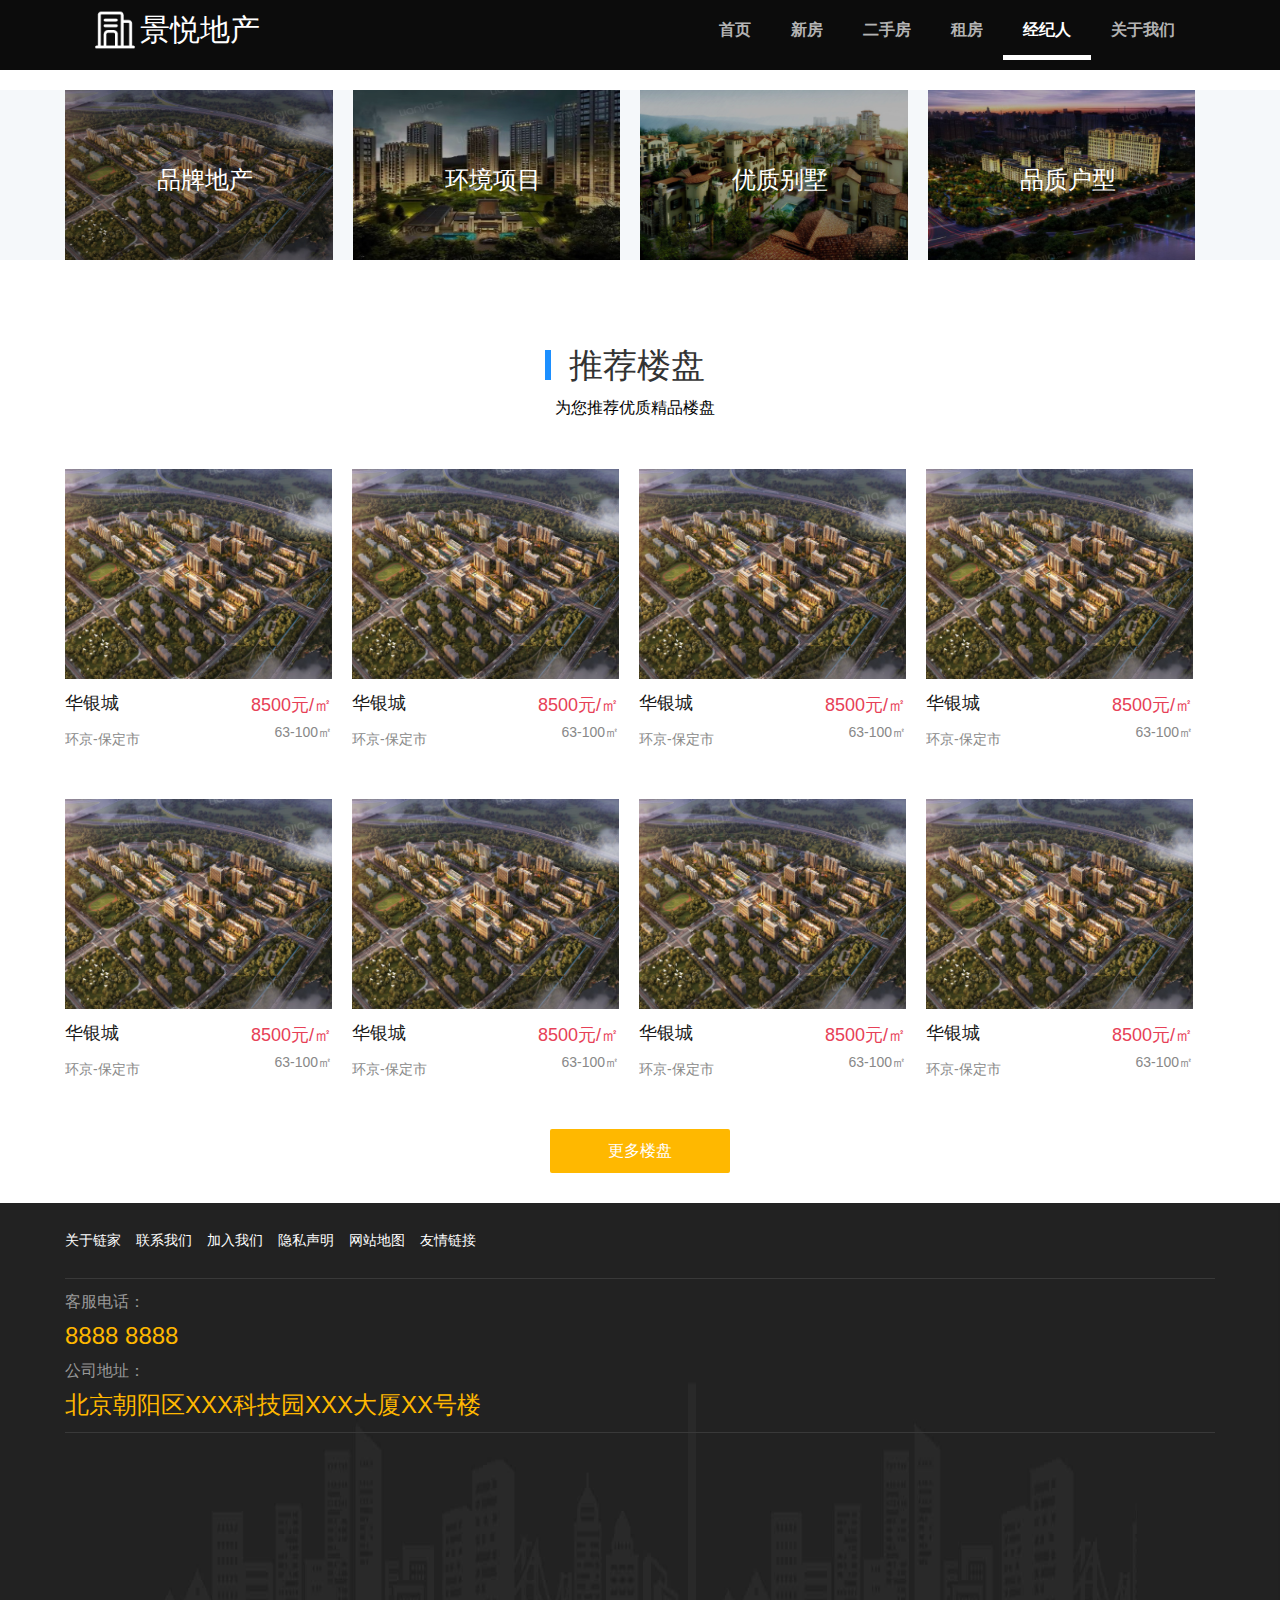
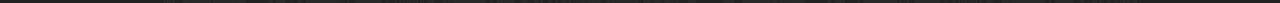
==== pages/agent.html @ 4943e154 "完成新房页、所有页面菜单完成，底部footer抽象js组件，完成关于我们" ====
<!DOCTYPE html>
<html>
<head>
	<meta charset="UTF-8">
	<meta name="viewport" content="width=device-width, initial-scale=1, maximum-scale=1">
	<title>景悦地产-新房</title>
	<link href="../css/reset.css" rel="stylesheet">
	<link href="../layui/css/layui.css" rel="stylesheet">
	<link href="../css/index.css" rel="stylesheet">
	<link href="../css/new-house.css" rel="stylesheet">
</head>
<body>
	<header class="header">
	<div class="wrapper clearfix">
		<div class="logoWraper">
			景悦地产
		</div>
		<ul class="layui-nav layui-nav-mine">
			<li class="layui-nav-item"><a href="../index.html">首页</a></li>
			<li class="layui-nav-item"><a href="./new-house.html">新房</a></li>
			<li class="layui-nav-item"><a href="./old-house.html">二手房</a></li>
			<li class="layui-nav-item"><a href="./renting-house.html">租房</a></li>
			<li class="layui-nav-item layui-this"><a href="./agent.html">经纪人</a></li>
			<li class="layui-nav-item"><a href="./about.html">关于我们</a></li>
		</ul>
	</div>
</header>
	<div class="house-conntent">
		<div class="wrapper ">
			<ul class="theme_list ">
				<li><a class="theme_link"><img src="../imgs/new-card3.jpg"><span class="theme_link_txt ">品牌地产</span></a></li>
				<li><a class="theme_link"><img src="../imgs/new-card4.jpg"><span class="theme_link_txt ">环境项目</span></a></li>
				<li><a class="theme_link"><img src="../imgs/new-card5.jpg"><span class="theme_link_txt ">优质别墅</span></a></li>
				<li><a class="theme_link"><img src="../imgs/new-card6.jpg"><span class="theme_link_txt ">品质户型</span></a></li>
			</ul>
		</div>
	</div>
	<div class="hotHouse wrapper">
		<div class="hotHouse_title">
			<h2 class="hotHouse_title_theme"><a href="/bj/loupan/" target="_blank">推荐楼盘</a></h2>
			<span class="hotHouse_title_span">为您推荐优质精品楼盘</span>
		</div>
		<div class="hotHouse_con">
			<ul class="hotHouse_list">
				<li>
					<a href="/bj/loupan/17166.html" target="_blank" title="华银城" class="hotHouse_listImg">
						<img class="load" src="../imgs/new-card3.jpg" >
					</a>
					<div class="hotHouse_listCon">
						<div class="hotHouse_listName">
							<a href="javascript:;" title="华银城">华银城</a>
							<span class="fr fontS18 colorRed">8500元/㎡</span>
						</div>
						<div class="hotHouse_listPrice">
							<span class="address color888">环京-保定市</span>
							<span class="color888 fr">63-100㎡</span>
						</div>
					</div>
				</li>
				<li>
					<a href="/bj/loupan/17166.html" target="_blank" title="华银城" class="hotHouse_listImg">
						<img class="load" src="../imgs/new-card3.jpg" >
					</a>
					<div class="hotHouse_listCon">
						<div class="hotHouse_listName">
							<a href="javascript:;" title="华银城">华银城</a>
							<span class="fr fontS18 colorRed">8500元/㎡</span>
						</div>
						<div class="hotHouse_listPrice">
							<span class="address color888">环京-保定市</span>
							<span class="color888 fr">63-100㎡</span>
						</div>
					</div>
				</li>
				<li>
					<a href="/bj/loupan/17166.html" target="_blank" title="华银城" class="hotHouse_listImg">
						<img class="load" src="../imgs/new-card3.jpg" >
					</a>
					<div class="hotHouse_listCon">
						<div class="hotHouse_listName">
							<a href="javascript:;" title="华银城">华银城</a>
							<span class="fr fontS18 colorRed">8500元/㎡</span>
						</div>
						<div class="hotHouse_listPrice">
							<span class="address color888">环京-保定市</span>
							<span class="color888 fr">63-100㎡</span>
						</div>
					</div>
				</li>
				<li>
					<a href="/bj/loupan/17166.html" target="_blank" title="华银城" class="hotHouse_listImg">
						<img class="load" src="../imgs/new-card3.jpg" >
					</a>
					<div class="hotHouse_listCon">
						<div class="hotHouse_listName">
							<a href="javascript:;" title="华银城">华银城</a>
							<span class="fr fontS18 colorRed">8500元/㎡</span>
						</div>
						<div class="hotHouse_listPrice">
							<span class="address color888">环京-保定市</span>
							<span class="color888 fr">63-100㎡</span>
						</div>
					</div>
				</li>
				<li>
					<a href="/bj/loupan/17166.html" target="_blank" title="华银城" class="hotHouse_listImg">
						<img class="load" src="../imgs/new-card3.jpg" >
					</a>
					<div class="hotHouse_listCon">
						<div class="hotHouse_listName">
							<a href="javascript:;" title="华银城">华银城</a>
							<span class="fr fontS18 colorRed">8500元/㎡</span>
						</div>
						<div class="hotHouse_listPrice">
							<span class="address color888">环京-保定市</span>
							<span class="color888 fr">63-100㎡</span>
						</div>
					</div>
				</li>
				<li>
					<a href="/bj/loupan/17166.html" target="_blank" title="华银城" class="hotHouse_listImg">
						<img class="load" src="../imgs/new-card3.jpg" >
					</a>
					<div class="hotHouse_listCon">
						<div class="hotHouse_listName">
							<a href="javascript:;" title="华银城">华银城</a>
							<span class="fr fontS18 colorRed">8500元/㎡</span>
						</div>
						<div class="hotHouse_listPrice">
							<span class="address color888">环京-保定市</span>
							<span class="color888 fr">63-100㎡</span>
						</div>
					</div>
				</li>
				<li>
					<a href="/bj/loupan/17166.html" target="_blank" title="华银城" class="hotHouse_listImg">
						<img class="load" src="../imgs/new-card3.jpg" >
					</a>
					<div class="hotHouse_listCon">
						<div class="hotHouse_listName">
							<a href="javascript:;" title="华银城">华银城</a>
							<span class="fr fontS18 colorRed">8500元/㎡</span>
						</div>
						<div class="hotHouse_listPrice">
							<span class="address color888">环京-保定市</span>
							<span class="color888 fr">63-100㎡</span>
						</div>
					</div>
				</li>
				<li>
					<a href="/bj/loupan/17166.html" target="_blank" title="华银城" class="hotHouse_listImg">
						<img class="load" src="../imgs/new-card3.jpg" >
					</a>
					<div class="hotHouse_listCon">
						<div class="hotHouse_listName">
							<a href="javascript:;" title="华银城">华银城</a>
							<span class="fr fontS18 colorRed">8500元/㎡</span>
						</div>
						<div class="hotHouse_listPrice">
							<span class="address color888">环京-保定市</span>
							<span class="color888 fr">63-100㎡</span>
						</div>
					</div>
				</li>
			</ul>
			<a href="javascript:;" target="_blank" class="layui-btn layui-btn-lg layui-btn-warm btn-more">更多楼盘</a>
		</div>
	</div>

	<script src="../layui/layui.all.js"></script>
	<script src="../js/new-house.js"></script>
	<script src="../js/footerHtml.js"></script>
</body>
</html>
---- layui/css/layui.css ----
/** layui-v2.4.5 MIT License By https://www.layui.com */
 .layui-inline,img{display:inline-block;vertical-align:middle}h1,h2,h3,h4,h5,h6{font-weight:400}.layui-edge,.layui-header,.layui-inline,.layui-main{position:relative}.layui-elip,.layui-form-checkbox span,.layui-form-pane .layui-form-label{text-overflow:ellipsis;white-space:nowrap}.layui-btn,.layui-edge,.layui-inline,img{vertical-align:middle}.layui-btn,.layui-disabled,.layui-icon,.layui-unselect{-webkit-user-select:none;-ms-user-select:none;-moz-user-select:none}blockquote,body,button,dd,div,dl,dt,form,h1,h2,h3,h4,h5,h6,input,li,ol,p,pre,td,textarea,th,ul{margin:0;padding:0;-webkit-tap-highlight-color:rgba(0,0,0,0)}a:active,a:hover{outline:0}img{border:none}li{list-style:none}table{border-collapse:collapse;border-spacing:0}h4,h5,h6{font-size:100%}button,input,optgroup,option,select,textarea{font-family:inherit;font-size:inherit;font-style:inherit;font-weight:inherit;outline:0}pre{white-space:pre-wrap;white-space:-moz-pre-wrap;white-space:-pre-wrap;white-space:-o-pre-wrap;word-wrap:break-word}body{line-height:24px;font:14px Helvetica Neue,Helvetica,PingFang SC,Tahoma,Arial,sans-serif}hr{height:1px;margin:10px 0;border:0;clear:both}a{color:#333;text-decoration:none}a:hover{color:#777}a cite{font-style:normal;*cursor:pointer}.layui-border-box,.layui-border-box *{box-sizing:border-box}.layui-box,.layui-box *{box-sizing:content-box}.layui-clear{clear:both;*zoom:1}.layui-clear:after{content:'\20';clear:both;*zoom:1;display:block;height:0}.layui-inline{*display:inline;*zoom:1}.layui-edge{display:inline-block;width:0;height:0;border-width:6px;border-style:dashed;border-color:transparent;overflow:hidden}.layui-edge-top{top:-4px;border-bottom-color:#999;border-bottom-style:solid}.layui-edge-right{border-left-color:#999;border-left-style:solid}.layui-edge-bottom{top:2px;border-top-color:#999;border-top-style:solid}.layui-edge-left{border-right-color:#999;border-right-style:solid}.layui-elip{overflow:hidden}.layui-disabled,.layui-disabled:hover{color:#d2d2d2!important;cursor:not-allowed!important}.layui-circle{border-radius:100%}.layui-show{display:block!important}.layui-hide{display:none!important}@font-face{font-family:layui-icon;src:url(../font/iconfont.eot?v=240);src:url(../font/iconfont.eot?v=240#iefix) format('embedded-opentype'),url(../font/iconfont.svg?v=240#iconfont) format('svg'),url(../font/iconfont.woff?v=240) format('woff'),url(../font/iconfont.ttf?v=240) format('truetype')}.layui-icon{font-family:layui-icon!important;font-size:16px;font-style:normal;-webkit-font-smoothing:antialiased;-moz-osx-font-smoothing:grayscale}.layui-icon-reply-fill:before{content:"\e611"}.layui-icon-set-fill:before{content:"\e614"}.layui-icon-menu-fill:before{content:"\e60f"}.layui-icon-search:before{content:"\e615"}.layui-icon-share:before{content:"\e641"}.layui-icon-set-sm:before{content:"\e620"}.layui-icon-engine:before{content:"\e628"}.layui-icon-close:before{content:"\1006"}.layui-icon-close-fill:before{content:"\1007"}.layui-icon-chart-screen:before{content:"\e629"}.layui-icon-star:before{content:"\e600"}.layui-icon-circle-dot:before{content:"\e617"}.layui-icon-chat:before{content:"\e606"}.layui-icon-release:before{content:"\e609"}.layui-icon-list:before{content:"\e60a"}.layui-icon-chart:before{content:"\e62c"}.layui-icon-ok-circle:before{content:"\1005"}.layui-icon-layim-theme:before{content:"\e61b"}.layui-icon-table:before{content:"\e62d"}.layui-icon-right:before{content:"\e602"}.layui-icon-left:before{content:"\e603"}.layui-icon-cart-simple:before{content:"\e698"}.layui-icon-face-cry:before{content:"\e69c"}.layui-icon-face-smile:before{content:"\e6af"}.layui-icon-survey:before{content:"\e6b2"}.layui-icon-tree:before{content:"\e62e"}.layui-icon-upload-circle:before{content:"\e62f"}.layui-icon-add-circle:before{content:"\e61f"}.layui-icon-download-circle:before{content:"\e601"}.layui-icon-templeate-1:before{content:"\e630"}.layui-icon-util:before{content:"\e631"}.layui-icon-face-surprised:before{content:"\e664"}.layui-icon-edit:before{content:"\e642"}.layui-icon-speaker:before{content:"\e645"}.layui-icon-down:before{content:"\e61a"}.layui-icon-file:before{content:"\e621"}.layui-icon-layouts:before{content:"\e632"}.layui-icon-rate-half:before{content:"\e6c9"}.layui-icon-add-circle-fine:before{content:"\e608"}.layui-icon-prev-circle:before{content:"\e633"}.layui-icon-read:before{content:"\e705"}.layui-icon-404:before{content:"\e61c"}.layui-icon-carousel:before{content:"\e634"}.layui-icon-help:before{content:"\e607"}.layui-icon-code-circle:before{content:"\e635"}.layui-icon-water:before{content:"\e636"}.layui-icon-username:before{content:"\e66f"}.layui-icon-find-fill:before{content:"\e670"}.layui-icon-about:before{content:"\e60b"}.layui-icon-location:before{content:"\e715"}.layui-icon-up:before{content:"\e619"}.layui-icon-pause:before{content:"\e651"}.layui-icon-date:before{content:"\e637"}.layui-icon-layim-uploadfile:before{content:"\e61d"}.layui-icon-delete:before{content:"\e640"}.layui-icon-play:before{content:"\e652"}.layui-icon-top:before{content:"\e604"}.layui-icon-friends:before{content:"\e612"}.layui-icon-refresh-3:before{content:"\e9aa"}.layui-icon-ok:before{content:"\e605"}.layui-icon-layer:before{content:"\e638"}.layui-icon-face-smile-fine:before{content:"\e60c"}.layui-icon-dollar:before{content:"\e659"}.layui-icon-group:before{content:"\e613"}.layui-icon-layim-download:before{content:"\e61e"}.layui-icon-picture-fine:before{content:"\e60d"}.layui-icon-link:before{content:"\e64c"}.layui-icon-diamond:before{content:"\e735"}.layui-icon-log:before{content:"\e60e"}.layui-icon-rate-solid:before{content:"\e67a"}.layui-icon-fonts-del:before{content:"\e64f"}.layui-icon-unlink:before{content:"\e64d"}.layui-icon-fonts-clear:before{content:"\e639"}.layui-icon-triangle-r:before{content:"\e623"}.layui-icon-circle:before{content:"\e63f"}.layui-icon-radio:before{content:"\e643"}.layui-icon-align-center:before{content:"\e647"}.layui-icon-align-right:before{content:"\e648"}.layui-icon-align-left:before{content:"\e649"}.layui-icon-loading-1:before{content:"\e63e"}.layui-icon-return:before{content:"\e65c"}.layui-icon-fonts-strong:before{content:"\e62b"}.layui-icon-upload:before{content:"\e67c"}.layui-icon-dialogue:before{content:"\e63a"}.layui-icon-video:before{content:"\e6ed"}.layui-icon-headset:before{content:"\e6fc"}.layui-icon-cellphone-fine:before{content:"\e63b"}.layui-icon-add-1:before{content:"\e654"}.layui-icon-face-smile-b:before{content:"\e650"}.layui-icon-fonts-html:before{content:"\e64b"}.layui-icon-form:before{content:"\e63c"}.layui-icon-cart:before{content:"\e657"}.layui-icon-camera-fill:before{content:"\e65d"}.layui-icon-tabs:before{content:"\e62a"}.layui-icon-fonts-code:before{content:"\e64e"}.layui-icon-fire:before{content:"\e756"}.layui-icon-set:before{content:"\e716"}.layui-icon-fonts-u:before{content:"\e646"}.layui-icon-triangle-d:before{content:"\e625"}.layui-icon-tips:before{content:"\e702"}.layui-icon-picture:before{content:"\e64a"}.layui-icon-more-vertical:before{content:"\e671"}.layui-icon-flag:before{content:"\e66c"}.layui-icon-loading:before{content:"\e63d"}.layui-icon-fonts-i:before{content:"\e644"}.layui-icon-refresh-1:before{content:"\e666"}.layui-icon-rmb:before{content:"\e65e"}.layui-icon-home:before{content:"\e68e"}.layui-icon-user:before{content:"\e770"}.layui-icon-notice:before{content:"\e667"}.layui-icon-login-weibo:before{content:"\e675"}.layui-icon-voice:before{content:"\e688"}.layui-icon-upload-drag:before{content:"\e681"}.layui-icon-login-qq:before{content:"\e676"}.layui-icon-snowflake:before{content:"\e6b1"}.layui-icon-file-b:before{content:"\e655"}.layui-icon-template:before{content:"\e663"}.layui-icon-auz:before{content:"\e672"}.layui-icon-console:before{content:"\e665"}.layui-icon-app:before{content:"\e653"}.layui-icon-prev:before{content:"\e65a"}.layui-icon-website:before{content:"\e7ae"}.layui-icon-next:before{content:"\e65b"}.layui-icon-component:before{content:"\e857"}.layui-icon-more:before{content:"\e65f"}.layui-icon-login-wechat:before{content:"\e677"}.layui-icon-shrink-right:before{content:"\e668"}.layui-icon-spread-left:before{content:"\e66b"}.layui-icon-camera:before{content:"\e660"}.layui-icon-note:before{content:"\e66e"}.layui-icon-refresh:before{content:"\e669"}.layui-icon-female:before{content:"\e661"}.layui-icon-male:before{content:"\e662"}.layui-icon-password:before{content:"\e673"}.layui-icon-senior:before{content:"\e674"}.layui-icon-theme:before{content:"\e66a"}.layui-icon-tread:before{content:"\e6c5"}.layui-icon-praise:before{content:"\e6c6"}.layui-icon-star-fill:before{content:"\e658"}.layui-icon-rate:before{content:"\e67b"}.layui-icon-template-1:before{content:"\e656"}.layui-icon-vercode:before{content:"\e679"}.layui-icon-cellphone:before{content:"\e678"}.layui-icon-screen-full:before{content:"\e622"}.layui-icon-screen-restore:before{content:"\e758"}.layui-icon-cols:before{content:"\e610"}.layui-icon-export:before{content:"\e67d"}.layui-icon-print:before{content:"\e66d"}.layui-icon-slider:before{content:"\e714"}.layui-main{width:1140px;margin:0 auto}.layui-header{z-index:1000;height:60px}.layui-header a:hover{transition:all .5s;-webkit-transition:all .5s}.layui-side{position:fixed;left:0;top:0;bottom:0;z-index:999;width:200px;overflow-x:hidden}.layui-side-scroll{position:relative;width:220px;height:100%;overflow-x:hidden}.layui-body{position:absolute;left:200px;right:0;top:0;bottom:0;z-index:998;width:auto;overflow:hidden;overflow-y:auto;box-sizing:border-box}.layui-layout-body{overflow:hidden}.layui-layout-admin .layui-header{background-color:#23262E}.layui-layout-admin .layui-side{top:60px;width:200px;overflow-x:hidden}.layui-layout-admin .layui-body{top:60px;bottom:44px}.layui-layout-admin .layui-main{width:auto;margin:0 15px}.layui-layout-admin .layui-footer{position:fixed;left:200px;right:0;bottom:0;height:44px;line-height:44px;padding:0 15px;background-color:#eee}.layui-layout-admin .layui-logo{position:absolute;left:0;top:0;width:200px;height:100%;line-height:60px;text-align:center;color:#009688;font-size:16px}.layui-layout-admin .layui-header .layui-nav{background:0 0}.layui-layout-left{position:absolute!important;left:200px;top:0}.layui-layout-right{position:absolute!important;right:0;top:0}.layui-container{position:relative;margin:0 auto;padding:0 15px;box-sizing:border-box}.layui-fluid{position:relative;margin:0 auto;padding:0 15px}.layui-row:after,.layui-row:before{content:'';display:block;clear:both}.layui-col-lg1,.layui-col-lg10,.layui-col-lg11,.layui-col-lg12,.layui-col-lg2,.layui-col-lg3,.layui-col-lg4,.layui-col-lg5,.layui-col-lg6,.layui-col-lg7,.layui-col-lg8,.layui-col-lg9,.layui-col-md1,.layui-col-md10,.layui-col-md11,.layui-col-md12,.layui-col-md2,.layui-col-md3,.layui-col-md4,.layui-col-md5,.layui-col-md6,.layui-col-md7,.layui-col-md8,.layui-col-md9,.layui-col-sm1,.layui-col-sm10,.layui-col-sm11,.layui-col-sm12,.layui-col-sm2,.layui-col-sm3,.layui-col-sm4,.layui-col-sm5,.layui-col-sm6,.layui-col-sm7,.layui-col-sm8,.layui-col-sm9,.layui-col-xs1,.layui-col-xs10,.layui-col-xs11,.layui-col-xs12,.layui-col-xs2,.layui-col-xs3,.layui-col-xs4,.layui-col-xs5,.layui-col-xs6,.layui-col-xs7,.layui-col-xs8,.layui-col-xs9{position:relative;display:block;box-sizing:border-box}.layui-col-xs1,.layui-col-xs10,.layui-col-xs11,.layui-col-xs12,.layui-col-xs2,.layui-col-xs3,.layui-col-xs4,.layui-col-xs5,.layui-col-xs6,.layui-col-xs7,.layui-col-xs8,.layui-col-xs9{float:left}.layui-col-xs1{width:8.33333333%}.layui-col-xs2{width:16.66666667%}.layui-col-xs3{width:25%}.layui-col-xs4{width:33.33333333%}.layui-col-xs5{width:41.66666667%}.layui-col-xs6{width:50%}.layui-col-xs7{width:58.33333333%}.layui-col-xs8{width:66.66666667%}.layui-col-xs9{width:75%}.layui-col-xs10{width:83.33333333%}.layui-col-xs11{width:91.66666667%}.layui-col-xs12{width:100%}.layui-col-xs-offset1{margin-left:8.33333333%}.layui-col-xs-offset2{margin-left:16.66666667%}.layui-col-xs-offset3{margin-left:25%}.layui-col-xs-offset4{margin-left:33.33333333%}.layui-col-xs-offset5{margin-left:41.66666667%}.layui-col-xs-offset6{margin-left:50%}.layui-col-xs-offset7{margin-left:58.33333333%}.layui-col-xs-offset8{margin-left:66.66666667%}.layui-col-xs-offset9{margin-left:75%}.layui-col-xs-offset10{margin-left:83.33333333%}.layui-col-xs-offset11{margin-left:91.66666667%}.layui-col-xs-offset12{margin-left:100%}@media screen and (max-width:768px){.layui-hide-xs{display:none!important}.layui-show-xs-block{display:block!important}.layui-show-xs-inline{display:inline!important}.layui-show-xs-inline-block{display:inline-block!important}}@media screen and (min-width:768px){.layui-container{width:750px}.layui-hide-sm{display:none!important}.layui-show-sm-block{display:block!important}.layui-show-sm-inline{display:inline!important}.layui-show-sm-inline-block{display:inline-block!important}.layui-col-sm1,.layui-col-sm10,.layui-col-sm11,.layui-col-sm12,.layui-col-sm2,.layui-col-sm3,.layui-col-sm4,.layui-col-sm5,.layui-col-sm6,.layui-col-sm7,.layui-col-sm8,.layui-col-sm9{float:left}.layui-col-sm1{width:8.33333333%}.layui-col-sm2{width:16.66666667%}.layui-col-sm3{width:25%}.layui-col-sm4{width:33.33333333%}.layui-col-sm5{width:41.66666667%}.layui-col-sm6{width:50%}.layui-col-sm7{width:58.33333333%}.layui-col-sm8{width:66.66666667%}.layui-col-sm9{width:75%}.layui-col-sm10{width:83.33333333%}.layui-col-sm11{width:91.66666667%}.layui-col-sm12{width:100%}.layui-col-sm-offset1{margin-left:8.33333333%}.layui-col-sm-offset2{margin-left:16.66666667%}.layui-col-sm-offset3{margin-left:25%}.layui-col-sm-offset4{margin-left:33.33333333%}.layui-col-sm-offset5{margin-left:41.66666667%}.layui-col-sm-offset6{margin-left:50%}.layui-col-sm-offset7{margin-left:58.33333333%}.layui-col-sm-offset8{margin-left:66.66666667%}.layui-col-sm-offset9{margin-left:75%}.layui-col-sm-offset10{margin-left:83.33333333%}.layui-col-sm-offset11{margin-left:91.66666667%}.layui-col-sm-offset12{margin-left:100%}}@media screen and (min-width:992px){.layui-container{width:970px}.layui-hide-md{display:none!important}.layui-show-md-block{display:block!important}.layui-show-md-inline{display:inline!important}.layui-show-md-inline-block{display:inline-block!important}.layui-col-md1,.layui-col-md10,.layui-col-md11,.layui-col-md12,.layui-col-md2,.layui-col-md3,.layui-col-md4,.layui-col-md5,.layui-col-md6,.layui-col-md7,.layui-col-md8,.layui-col-md9{float:left}.layui-col-md1{width:8.33333333%}.layui-col-md2{width:16.66666667%}.layui-col-md3{width:25%}.layui-col-md4{width:33.33333333%}.layui-col-md5{width:41.66666667%}.layui-col-md6{width:50%}.layui-col-md7{width:58.33333333%}.layui-col-md8{width:66.66666667%}.layui-col-md9{width:75%}.layui-col-md10{width:83.33333333%}.layui-col-md11{width:91.66666667%}.layui-col-md12{width:100%}.layui-col-md-offset1{margin-left:8.33333333%}.layui-col-md-offset2{margin-left:16.66666667%}.layui-col-md-offset3{margin-left:25%}.layui-col-md-offset4{margin-left:33.33333333%}.layui-col-md-offset5{margin-left:41.66666667%}.layui-col-md-offset6{margin-left:50%}.layui-col-md-offset7{margin-left:58.33333333%}.layui-col-md-offset8{margin-left:66.66666667%}.layui-col-md-offset9{margin-left:75%}.layui-col-md-offset10{margin-left:83.33333333%}.layui-col-md-offset11{margin-left:91.66666667%}.layui-col-md-offset12{margin-left:100%}}@media screen and (min-width:1200px){.layui-container{width:1170px}.layui-hide-lg{display:none!important}.layui-show-lg-block{display:block!important}.layui-show-lg-inline{display:inline!important}.layui-show-lg-inline-block{display:inline-block!important}.layui-col-lg1,.layui-col-lg10,.layui-col-lg11,.layui-col-lg12,.layui-col-lg2,.layui-col-lg3,.layui-col-lg4,.layui-col-lg5,.layui-col-lg6,.layui-col-lg7,.layui-col-lg8,.layui-col-lg9{float:left}.layui-col-lg1{width:8.33333333%}.layui-col-lg2{width:16.66666667%}.layui-col-lg3{width:25%}.layui-col-lg4{width:33.33333333%}.layui-col-lg5{width:41.66666667%}.layui-col-lg6{width:50%}.layui-col-lg7{width:58.33333333%}.layui-col-lg8{width:66.66666667%}.layui-col-lg9{width:75%}.layui-col-lg10{width:83.33333333%}.layui-col-lg11{width:91.66666667%}.layui-col-lg12{width:100%}.layui-col-lg-offset1{margin-left:8.33333333%}.layui-col-lg-offset2{margin-left:16.66666667%}.layui-col-lg-offset3{margin-left:25%}.layui-col-lg-offset4{margin-left:33.33333333%}.layui-col-lg-offset5{margin-left:41.66666667%}.layui-col-lg-offset6{margin-left:50%}.layui-col-lg-offset7{margin-left:58.33333333%}.layui-col-lg-offset8{margin-left:66.66666667%}.layui-col-lg-offset9{margin-left:75%}.layui-col-lg-offset10{margin-left:83.33333333%}.layui-col-lg-offset11{margin-left:91.66666667%}.layui-col-lg-offset12{margin-left:100%}}.layui-col-space1{margin:-.5px}.layui-col-space1>*{padding:.5px}.layui-col-space3{margin:-1.5px}.layui-col-space3>*{padding:1.5px}.layui-col-space5{margin:-2.5px}.layui-col-space5>*{padding:2.5px}.layui-col-space8{margin:-3.5px}.layui-col-space8>*{padding:3.5px}.layui-col-space10{margin:-5px}.layui-col-space10>*{padding:5px}.layui-col-space12{margin:-6px}.layui-col-space12>*{padding:6px}.layui-col-space15{margin:-7.5px}.layui-col-space15>*{padding:7.5px}.layui-col-space18{margin:-9px}.layui-col-space18>*{padding:9px}.layui-col-space20{margin:-10px}.layui-col-space20>*{padding:10px}.layui-col-space22{margin:-11px}.layui-col-space22>*{padding:11px}.layui-col-space25{margin:-12.5px}.layui-col-space25>*{padding:12.5px}.layui-col-space30{margin:-15px}.layui-col-space30>*{padding:15px}.layui-btn,.layui-input,.layui-select,.layui-textarea,.layui-upload-button{outline:0;-webkit-appearance:none;transition:all .3s;-webkit-transition:all .3s;box-sizing:border-box}.layui-elem-quote{margin-bottom:10px;padding:15px;line-height:22px;border-left:5px solid #009688;border-radius:0 2px 2px 0;background-color:#f2f2f2}.layui-quote-nm{border-style:solid;border-width:1px 1px 1px 5px;background:0 0}.layui-elem-field{margin-bottom:10px;padding:0;border-width:1px;border-style:solid}.layui-elem-field legend{margin-left:20px;padding:0 10px;font-size:20px;font-weight:300}.layui-field-title{margin:10px 0 20px;border-width:1px 0 0}.layui-field-box{padding:10px 15px}.layui-field-title .layui-field-box{padding:10px 0}.layui-progress{position:relative;height:6px;border-radius:20px;background-color:#e2e2e2}.layui-progress-bar{position:absolute;left:0;top:0;width:0;max-width:100%;height:6px;border-radius:20px;text-align:right;background-color:#5FB878;transition:all .3s;-webkit-transition:all .3s}.layui-progress-big,.layui-progress-big .layui-progress-bar{height:18px;line-height:18px}.layui-progress-text{position:relative;top:-20px;line-height:18px;font-size:12px;color:#666}.layui-progress-big .layui-progress-text{position:static;padding:0 10px;color:#fff}.layui-collapse{border-width:1px;border-style:solid;border-radius:2px}.layui-colla-content,.layui-colla-item{border-top-width:1px;border-top-style:solid}.layui-colla-item:first-child{border-top:none}.layui-colla-title{position:relative;height:42px;line-height:42px;padding:0 15px 0 35px;color:#333;background-color:#f2f2f2;cursor:pointer;font-size:14px;overflow:hidden}.layui-colla-content{display:none;padding:10px 15px;line-height:22px;color:#666}.layui-colla-icon{position:absolute;left:15px;top:0;font-size:14px}.layui-card{margin-bottom:15px;border-radius:2px;background-color:#fff;box-shadow:0 1px 2px 0 rgba(0,0,0,.05)}.layui-card:last-child{margin-bottom:0}.layui-card-header{position:relative;height:42px;line-height:42px;padding:0 15px;border-bottom:1px solid #f6f6f6;color:#333;border-radius:2px 2px 0 0;font-size:14px}.layui-bg-black,.layui-bg-blue,.layui-bg-cyan,.layui-bg-green,.layui-bg-orange,.layui-bg-red{color:#fff!important}.layui-card-body{position:relative;padding:10px 15px;line-height:24px}.layui-card-body[pad15]{padding:15px}.layui-card-body[pad20]{padding:20px}.layui-card-body .layui-table{margin:5px 0}.layui-card .layui-tab{margin:0}.layui-panel-window{position:relative;padding:15px;border-radius:0;border-top:5px solid #E6E6E6;background-color:#fff}.layui-auxiliar-moving{position:fixed;left:0;right:0;top:0;bottom:0;width:100%;height:100%;background:0 0;z-index:9999999999}.layui-form-label,.layui-form-mid,.layui-form-select,.layui-input-block,.layui-input-inline,.layui-textarea{position:relative}.layui-bg-red{background-color:#FF5722!important}.layui-bg-orange{background-color:#FFB800!important}.layui-bg-green{background-color:#009688!important}.layui-bg-cyan{background-color:#2F4056!important}.layui-bg-blue{background-color:#1E9FFF!important}.layui-bg-black{background-color:#393D49!important}.layui-bg-gray{background-color:#eee!important;color:#666!important}.layui-badge-rim,.layui-colla-content,.layui-colla-item,.layui-collapse,.layui-elem-field,.layui-form-pane .layui-form-item[pane],.layui-form-pane .layui-form-label,.layui-input,.layui-layedit,.layui-layedit-tool,.layui-quote-nm,.layui-select,.layui-tab-bar,.layui-tab-card,.layui-tab-title,.layui-tab-title .layui-this:after,.layui-textarea{border-color:#e6e6e6}.layui-timeline-item:before,hr{background-color:#e6e6e6}.layui-text{line-height:22px;font-size:14px;color:#666}.layui-text h1,.layui-text h2,.layui-text h3{font-weight:500;color:#333}.layui-text h1{font-size:30px}.layui-text h2{font-size:24px}.layui-text h3{font-size:18px}.layui-text a:not(.layui-btn){color:#01AAED}.layui-text a:not(.layui-btn):hover{text-decoration:underline}.layui-text ul{padding:5px 0 5px 15px}.layui-text ul li{margin-top:5px;list-style-type:disc}.layui-text em,.layui-word-aux{color:#999!important;padding:0 5px!important}.layui-btn{display:inline-block;height:38px;line-height:38px;padding:0 18px;background-color:#009688;color:#fff;white-space:nowrap;text-align:center;font-size:14px;border:none;border-radius:2px;cursor:pointer}.layui-btn:hover{opacity:.8;filter:alpha(opacity=80);color:#fff}.layui-btn:active{opacity:1;filter:alpha(opacity=100)}.layui-btn+.layui-btn{margin-left:10px}.layui-btn-container{font-size:0}.layui-btn-container .layui-btn{margin-right:10px;margin-bottom:10px}.layui-btn-container .layui-btn+.layui-btn{margin-left:0}.layui-table .layui-btn-container .layui-btn{margin-bottom:9px}.layui-btn-radius{border-radius:100px}.layui-btn .layui-icon{margin-right:3px;font-size:18px;vertical-align:bottom;vertical-align:middle\9}.layui-btn-primary{border:1px solid #C9C9C9;background-color:#fff;color:#555}.layui-btn-primary:hover{border-color:#009688;color:#333}.layui-btn-normal{background-color:#1E9FFF}.layui-btn-warm{background-color:#FFB800}.layui-btn-danger{background-color:#FF5722}.layui-btn-disabled,.layui-btn-disabled:active,.layui-btn-disabled:hover{border:1px solid #e6e6e6;background-color:#FBFBFB;color:#C9C9C9;cursor:not-allowed;opacity:1}.layui-btn-lg{height:44px;line-height:44px;padding:0 25px;font-size:16px}.layui-btn-sm{height:30px;line-height:30px;padding:0 10px;font-size:12px}.layui-btn-sm i{font-size:16px!important}.layui-btn-xs{height:22px;line-height:22px;padding:0 5px;font-size:12px}.layui-btn-xs i{font-size:14px!important}.layui-btn-group{display:inline-block;vertical-align:middle;font-size:0}.layui-btn-group .layui-btn{margin-left:0!important;margin-right:0!important;border-left:1px solid rgba(255,255,255,.5);border-radius:0}.layui-btn-group .layui-btn-primary{border-left:none}.layui-btn-group .layui-btn-primary:hover{border-color:#C9C9C9;color:#009688}.layui-btn-group .layui-btn:first-child{border-left:none;border-radius:2px 0 0 2px}.layui-btn-group .layui-btn-primary:first-child{border-left:1px solid #c9c9c9}.layui-btn-group .layui-btn:last-child{border-radius:0 2px 2px 0}.layui-btn-group .layui-btn+.layui-btn{margin-left:0}.layui-btn-group+.layui-btn-group{margin-left:10px}.layui-btn-fluid{width:100%}.layui-input,.layui-select,.layui-textarea{height:38px;line-height:1.3;line-height:38px\9;border-width:1px;border-style:solid;background-color:#fff;border-radius:2px}.layui-input::-webkit-input-placeholder,.layui-select::-webkit-input-placeholder,.layui-textarea::-webkit-input-placeholder{line-height:1.3}.layui-input,.layui-textarea{display:block;width:100%;padding-left:10px}.layui-input:hover,.layui-textarea:hover{border-color:#D2D2D2!important}.layui-input:focus,.layui-textarea:focus{border-color:#C9C9C9!important}.layui-textarea{min-height:100px;height:auto;line-height:20px;padding:6px 10px;resize:vertical}.layui-select{padding:0 10px}.layui-form input[type=checkbox],.layui-form input[type=radio],.layui-form select{display:none}.layui-form [lay-ignore]{display:initial}.layui-form-item{margin-bottom:15px;clear:both;*zoom:1}.layui-form-item:after{content:'\20';clear:both;*zoom:1;display:block;height:0}.layui-form-label{float:left;display:block;padding:9px 15px;width:80px;font-weight:400;line-height:20px;text-align:right}.layui-form-label-col{display:block;float:none;padding:9px 0;line-height:20px;text-align:left}.layui-form-item .layui-inline{margin-bottom:5px;margin-right:10px}.layui-input-block{margin-left:110px;min-height:36px}.layui-input-inline{display:inline-block;vertical-align:middle}.layui-form-item .layui-input-inline{float:left;width:190px;margin-right:10px}.layui-form-text .layui-input-inline{width:auto}.layui-form-mid{float:left;display:block;padding:9px 0!important;line-height:20px;margin-right:10px}.layui-form-danger+.layui-form-select .layui-input,.layui-form-danger:focus{border-color:#FF5722!important}.layui-form-select .layui-input{padding-right:30px;cursor:pointer}.layui-form-select .layui-edge{position:absolute;right:10px;top:50%;margin-top:-3px;cursor:pointer;border-width:6px;border-top-color:#c2c2c2;border-top-style:solid;transition:all .3s;-webkit-transition:all .3s}.layui-form-select dl{display:none;position:absolute;left:0;top:42px;padding:5px 0;z-index:899;min-width:100%;border:1px solid #d2d2d2;max-height:300px;overflow-y:auto;background-color:#fff;border-radius:2px;box-shadow:0 2px 4px rgba(0,0,0,.12);box-sizing:border-box}.layui-form-select dl dd,.layui-form-select dl dt{padding:0 10px;line-height:36px;white-space:nowrap;overflow:hidden;text-overflow:ellipsis}.layui-form-select dl dt{font-size:12px;color:#999}.layui-form-select dl dd{cursor:pointer}.layui-form-select dl dd:hover{background-color:#f2f2f2;-webkit-transition:.5s all;transition:.5s all}.layui-form-select .layui-select-group dd{padding-left:20px}.layui-form-select dl dd.layui-select-tips{padding-left:10px!important;color:#999}.layui-form-select dl dd.layui-this{background-color:#5FB878;color:#fff}.layui-form-checkbox,.layui-form-select dl dd.layui-disabled{background-color:#fff}.layui-form-selected dl{display:block}.layui-form-checkbox,.layui-form-checkbox *,.layui-form-switch{display:inline-block;vertical-align:middle}.layui-form-selected .layui-edge{margin-top:-9px;-webkit-transform:rotate(180deg);transform:rotate(180deg);margin-top:-3px\9}:root .layui-form-selected .layui-edge{margin-top:-9px\0/IE9}.layui-form-selectup dl{top:auto;bottom:42px}.layui-select-none{margin:5px 0;text-align:center;color:#999}.layui-select-disabled .layui-disabled{border-color:#eee!important}.layui-select-disabled .layui-edge{border-top-color:#d2d2d2}.layui-form-checkbox{position:relative;height:30px;line-height:30px;margin-right:10px;padding-right:30px;cursor:pointer;font-size:0;-webkit-transition:.1s linear;transition:.1s linear;box-sizing:border-box}.layui-form-checkbox span{padding:0 10px;height:100%;font-size:14px;border-radius:2px 0 0 2px;background-color:#d2d2d2;color:#fff;overflow:hidden}.layui-form-checkbox:hover span{background-color:#c2c2c2}.layui-form-checkbox i{position:absolute;right:0;top:0;width:30px;height:28px;border:1px solid #d2d2d2;border-left:none;border-radius:0 2px 2px 0;color:#fff;font-size:20px;text-align:center}.layui-form-checkbox:hover i{border-color:#c2c2c2;color:#c2c2c2}.layui-form-checked,.layui-form-checked:hover{border-color:#5FB878}.layui-form-checked span,.layui-form-checked:hover span{background-color:#5FB878}.layui-form-checked i,.layui-form-checked:hover i{color:#5FB878}.layui-form-item .layui-form-checkbox{margin-top:4px}.layui-form-checkbox[lay-skin=primary]{height:auto!important;line-height:normal!important;min-width:18px;min-height:18px;border:none!important;margin-right:0;padding-left:28px;padding-right:0;background:0 0}.layui-form-checkbox[lay-skin=primary] span{padding-left:0;padding-right:15px;line-height:18px;background:0 0;color:#666}.layui-form-checkbox[lay-skin=primary] i{right:auto;left:0;width:16px;height:16px;line-height:16px;border:1px solid #d2d2d2;font-size:12px;border-radius:2px;background-color:#fff;-webkit-transition:.1s linear;transition:.1s linear}.layui-form-checkbox[lay-skin=primary]:hover i{border-color:#5FB878;color:#fff}.layui-form-checked[lay-skin=primary] i{border-color:#5FB878;background-color:#5FB878;color:#fff}.layui-checkbox-disbaled[lay-skin=primary] span{background:0 0!important;color:#c2c2c2}.layui-checkbox-disbaled[lay-skin=primary]:hover i{border-color:#d2d2d2}.layui-form-item .layui-form-checkbox[lay-skin=primary]{margin-top:10px}.layui-form-switch{position:relative;height:22px;line-height:22px;min-width:35px;padding:0 5px;margin-top:8px;border:1px solid #d2d2d2;border-radius:20px;cursor:pointer;background-color:#fff;-webkit-transition:.1s linear;transition:.1s linear}.layui-form-switch i{position:absolute;left:5px;top:3px;width:16px;height:16px;border-radius:20px;background-color:#d2d2d2;-webkit-transition:.1s linear;transition:.1s linear}.layui-form-switch em{position:relative;top:0;width:25px;margin-left:21px;padding:0!important;text-align:center!important;color:#999!important;font-style:normal!important;font-size:12px}.layui-form-onswitch{border-color:#5FB878;background-color:#5FB878}.layui-checkbox-disbaled,.layui-checkbox-disbaled i{border-color:#e2e2e2!important}.layui-form-onswitch i{left:100%;margin-left:-21px;background-color:#fff}.layui-form-onswitch em{margin-left:5px;margin-right:21px;color:#fff!important}.layui-checkbox-disbaled span{background-color:#e2e2e2!important}.layui-checkbox-disbaled:hover i{color:#fff!important}[lay-radio]{display:none}.layui-form-radio,.layui-form-radio *{display:inline-block;vertical-align:middle}.layui-form-radio{line-height:28px;margin:6px 10px 0 0;padding-right:10px;cursor:pointer;font-size:0}.layui-form-radio *{font-size:14px}.layui-form-radio>i{margin-right:8px;font-size:22px;color:#c2c2c2}.layui-form-radio>i:hover,.layui-form-radioed>i{color:#5FB878}.layui-radio-disbaled>i{color:#e2e2e2!important}.layui-form-pane .layui-form-label{width:110px;padding:8px 15px;height:38px;line-height:20px;border-width:1px;border-style:solid;border-radius:2px 0 0 2px;text-align:center;background-color:#FBFBFB;overflow:hidden;box-sizing:border-box}.layui-form-pane .layui-input-inline{margin-left:-1px}.layui-form-pane .layui-input-block{margin-left:110px;left:-1px}.layui-form-pane .layui-input{border-radius:0 2px 2px 0}.layui-form-pane .layui-form-text .layui-form-label{float:none;width:100%;border-radius:2px;box-sizing:border-box;text-align:left}.layui-form-pane .layui-form-text .layui-input-inline{display:block;margin:0;top:-1px;clear:both}.layui-form-pane .layui-form-text .layui-input-block{margin:0;left:0;top:-1px}.layui-form-pane .layui-form-text .layui-textarea{min-height:100px;border-radius:0 0 2px 2px}.layui-form-pane .layui-form-checkbox{margin:4px 0 4px 10px}.layui-form-pane .layui-form-radio,.layui-form-pane .layui-form-switch{margin-top:6px;margin-left:10px}.layui-form-pane .layui-form-item[pane]{position:relative;border-width:1px;border-style:solid}.layui-form-pane .layui-form-item[pane] .layui-form-label{position:absolute;left:0;top:0;height:100%;border-width:0 1px 0 0}.layui-form-pane .layui-form-item[pane] .layui-input-inline{margin-left:110px}@media screen and (max-width:450px){.layui-form-item .layui-form-label{text-overflow:ellipsis;overflow:hidden;white-space:nowrap}.layui-form-item .layui-inline{display:block;margin-right:0;margin-bottom:20px;clear:both}.layui-form-item .layui-inline:after{content:'\20';clear:both;display:block;height:0}.layui-form-item .layui-input-inline{display:block;float:none;left:-3px;width:auto;margin:0 0 10px 112px}.layui-form-item .layui-input-inline+.layui-form-mid{margin-left:110px;top:-5px;padding:0}.layui-form-item .layui-form-checkbox{margin-right:5px;margin-bottom:5px}}.layui-layedit{border-width:1px;border-style:solid;border-radius:2px}.layui-layedit-tool{padding:3px 5px;border-bottom-width:1px;border-bottom-style:solid;font-size:0}.layedit-tool-fixed{position:fixed;top:0;border-top:1px solid #e2e2e2}.layui-layedit-tool .layedit-tool-mid,.layui-layedit-tool .layui-icon{display:inline-block;vertical-align:middle;text-align:center;font-size:14px}.layui-layedit-tool .layui-icon{position:relative;width:32px;height:30px;line-height:30px;margin:3px 5px;color:#777;cursor:pointer;border-radius:2px}.layui-layedit-tool .layui-icon:hover{color:#393D49}.layui-layedit-tool .layui-icon:active{color:#000}.layui-layedit-tool .layedit-tool-active{background-color:#e2e2e2;color:#000}.layui-layedit-tool .layui-disabled,.layui-layedit-tool .layui-disabled:hover{color:#d2d2d2;cursor:not-allowed}.layui-layedit-tool .layedit-tool-mid{width:1px;height:18px;margin:0 10px;background-color:#d2d2d2}.layedit-tool-html{width:50px!important;font-size:30px!important}.layedit-tool-b,.layedit-tool-code,.layedit-tool-help{font-size:16px!important}.layedit-tool-d,.layedit-tool-face,.layedit-tool-image,.layedit-tool-unlink{font-size:18px!important}.layedit-tool-image input{position:absolute;font-size:0;left:0;top:0;width:100%;height:100%;opacity:.01;filter:Alpha(opacity=1);cursor:pointer}.layui-layedit-iframe iframe{display:block;width:100%}#LAY_layedit_code{overflow:hidden}.layui-laypage{display:inline-block;*display:inline;*zoom:1;vertical-align:middle;margin:10px 0;font-size:0}.layui-laypage>a:first-child,.layui-laypage>a:first-child em{border-radius:2px 0 0 2px}.layui-laypage>a:last-child,.layui-laypage>a:last-child em{border-radius:0 2px 2px 0}.layui-laypage>:first-child{margin-left:0!important}.layui-laypage>:last-child{margin-right:0!important}.layui-laypage a,.layui-laypage button,.layui-laypage input,.layui-laypage select,.layui-laypage span{border:1px solid #e2e2e2}.layui-laypage a,.layui-laypage span{display:inline-block;*display:inline;*zoom:1;vertical-align:middle;padding:0 15px;height:28px;line-height:28px;margin:0 -1px 5px 0;background-color:#fff;color:#333;font-size:12px}.layui-flow-more a *,.layui-laypage input,.layui-table-view select[lay-ignore]{display:inline-block}.layui-laypage a:hover{color:#009688}.layui-laypage em{font-style:normal}.layui-laypage .layui-laypage-spr{color:#999;font-weight:700}.layui-laypage a{text-decoration:none}.layui-laypage .layui-laypage-curr{position:relative}.layui-laypage .layui-laypage-curr em{position:relative;color:#fff}.layui-laypage .layui-laypage-curr .layui-laypage-em{position:absolute;left:-1px;top:-1px;padding:1px;width:100%;height:100%;background-color:#009688}.layui-laypage-em{border-radius:2px}.layui-laypage-next em,.layui-laypage-prev em{font-family:Sim sun;font-size:16px}.layui-laypage .layui-laypage-count,.layui-laypage .layui-laypage-limits,.layui-laypage .layui-laypage-refresh,.layui-laypage .layui-laypage-skip{margin-left:10px;margin-right:10px;padding:0;border:none}.layui-laypage .layui-laypage-limits,.layui-laypage .layui-laypage-refresh{vertical-align:top}.layui-laypage .layui-laypage-refresh i{font-size:18px;cursor:pointer}.layui-laypage select{height:22px;padding:3px;border-radius:2px;cursor:pointer}.layui-laypage .layui-laypage-skip{height:30px;line-height:30px;color:#999}.layui-laypage button,.layui-laypage input{height:30px;line-height:30px;border-radius:2px;vertical-align:top;background-color:#fff;box-sizing:border-box}.layui-laypage input{width:40px;margin:0 10px;padding:0 3px;text-align:center}.layui-laypage input:focus,.layui-laypage select:focus{border-color:#009688!important}.layui-laypage button{margin-left:10px;padding:0 10px;cursor:pointer}.layui-table,.layui-table-view{margin:10px 0}.layui-flow-more{margin:10px 0;text-align:center;color:#999;font-size:14px}.layui-flow-more a{height:32px;line-height:32px}.layui-flow-more a *{vertical-align:top}.layui-flow-more a cite{padding:0 20px;border-radius:3px;background-color:#eee;color:#333;font-style:normal}.layui-flow-more a cite:hover{opacity:.8}.layui-flow-more a i{font-size:30px;color:#737383}.layui-table{width:100%;background-color:#fff;color:#666}.layui-table tr{transition:all .3s;-webkit-transition:all .3s}.layui-table th{text-align:left;font-weight:400}.layui-table tbody tr:hover,.layui-table thead tr,.layui-table-click,.layui-table-header,.layui-table-hover,.layui-table-mend,.layui-table-patch,.layui-table-tool,.layui-table-total,.layui-table-total tr,.layui-table[lay-even] tr:nth-child(even){background-color:#f2f2f2}.layui-table td,.layui-table th,.layui-table-col-set,.layui-table-fixed-r,.layui-table-grid-down,.layui-table-header,.layui-table-page,.layui-table-tips-main,.layui-table-tool,.layui-table-total,.layui-table-view,.layui-table[lay-skin=line],.layui-table[lay-skin=row]{border-width:1px;border-style:solid;border-color:#e6e6e6}.layui-table td,.layui-table th{position:relative;padding:9px 15px;min-height:20px;line-height:20px;font-size:14px}.layui-table[lay-skin=line] td,.layui-table[lay-skin=line] th{border-width:0 0 1px}.layui-table[lay-skin=row] td,.layui-table[lay-skin=row] th{border-width:0 1px 0 0}.layui-table[lay-skin=nob] td,.layui-table[lay-skin=nob] th{border:none}.layui-table img{max-width:100px}.layui-table[lay-size=lg] td,.layui-table[lay-size=lg] th{padding:15px 30px}.layui-table-view .layui-table[lay-size=lg] .layui-table-cell{height:40px;line-height:40px}.layui-table[lay-size=sm] td,.layui-table[lay-size=sm] th{font-size:12px;padding:5px 10px}.layui-table-view .layui-table[lay-size=sm] .layui-table-cell{height:20px;line-height:20px}.layui-table[lay-data]{display:none}.layui-table-box{position:relative;overflow:hidden}.layui-table-view .layui-table{position:relative;width:auto;margin:0}.layui-table-view .layui-table[lay-skin=line]{border-width:0 1px 0 0}.layui-table-view .layui-table[lay-skin=row]{border-width:0 0 1px}.layui-table-view .layui-table td,.layui-table-view .layui-table th{padding:5px 0;border-top:none;border-left:none}.layui-table-view .layui-table th.layui-unselect .layui-table-cell span{cursor:pointer}.layui-table-view .layui-table td{cursor:default}.layui-table-view .layui-form-checkbox[lay-skin=primary] i{width:18px;height:18px}.layui-table-view .layui-form-radio{line-height:0;padding:0}.layui-table-view .layui-form-radio>i{margin:0;font-size:20px}.layui-table-init{position:absolute;left:0;top:0;width:100%;height:100%;text-align:center;z-index:110}.layui-table-init .layui-icon{position:absolute;left:50%;top:50%;margin:-15px 0 0 -15px;font-size:30px;color:#c2c2c2}.layui-table-header{border-width:0 0 1px;overflow:hidden}.layui-table-header .layui-table{margin-bottom:-1px}.layui-table-tool .layui-inline[lay-event]{position:relative;width:26px;height:26px;padding:5px;line-height:16px;margin-right:10px;text-align:center;color:#333;border:1px solid #ccc;cursor:pointer;-webkit-transition:.5s all;transition:.5s all}.layui-table-tool .layui-inline[lay-event]:hover{border:1px solid #999}.layui-table-tool-temp{padding-right:120px}.layui-table-tool-self{position:absolute;right:17px;top:10px}.layui-table-tool .layui-table-tool-self .layui-inline[lay-event]{margin:0 0 0 10px}.layui-table-tool-panel{position:absolute;top:29px;left:-1px;padding:5px 0;min-width:150px;min-height:40px;border:1px solid #d2d2d2;text-align:left;overflow-y:auto;background-color:#fff;box-shadow:0 2px 4px rgba(0,0,0,.12)}.layui-table-cell,.layui-table-tool-panel li{overflow:hidden;text-overflow:ellipsis;white-space:nowrap}.layui-table-tool-panel li{padding:0 10px;line-height:30px;-webkit-transition:.5s all;transition:.5s all}.layui-table-tool-panel li .layui-form-checkbox[lay-skin=primary]{width:100%;padding-left:28px}.layui-table-tool-panel li:hover{background-color:#f2f2f2}.layui-table-tool-panel li .layui-form-checkbox[lay-skin=primary] i{position:absolute;left:0;top:0}.layui-table-tool-panel li .layui-form-checkbox[lay-skin=primary] span{padding:0}.layui-table-tool .layui-table-tool-self .layui-table-tool-panel{left:auto;right:-1px}.layui-table-col-set{position:absolute;right:0;top:0;width:20px;height:100%;border-width:0 0 0 1px;background-color:#fff}.layui-table-sort{width:10px;height:20px;margin-left:5px;cursor:pointer!important}.layui-table-sort .layui-edge{position:absolute;left:5px;border-width:5px}.layui-table-sort .layui-table-sort-asc{top:3px;border-top:none;border-bottom-style:solid;border-bottom-color:#b2b2b2}.layui-table-sort .layui-table-sort-asc:hover{border-bottom-color:#666}.layui-table-sort .layui-table-sort-desc{bottom:5px;border-bottom:none;border-top-style:solid;border-top-color:#b2b2b2}.layui-table-sort .layui-table-sort-desc:hover{border-top-color:#666}.layui-table-sort[lay-sort=asc] .layui-table-sort-asc{border-bottom-color:#000}.layui-table-sort[lay-sort=desc] .layui-table-sort-desc{border-top-color:#000}.layui-table-cell{height:28px;line-height:28px;padding:0 15px;position:relative;box-sizing:border-box}.layui-table-cell .layui-form-checkbox[lay-skin=primary]{top:-1px;padding:0}.layui-table-cell .layui-table-link{color:#01AAED}.laytable-cell-checkbox,.laytable-cell-numbers,.laytable-cell-radio,.laytable-cell-space{padding:0;text-align:center}.layui-table-body{position:relative;overflow:auto;margin-right:-1px;margin-bottom:-1px}.layui-table-body .layui-none{line-height:26px;padding:15px;text-align:center;color:#999}.layui-table-fixed{position:absolute;left:0;top:0;z-index:101}.layui-table-fixed .layui-table-body{overflow:hidden}.layui-table-fixed-l{box-shadow:0 -1px 8px rgba(0,0,0,.08)}.layui-table-fixed-r{left:auto;right:-1px;border-width:0 0 0 1px;box-shadow:-1px 0 8px rgba(0,0,0,.08)}.layui-table-fixed-r .layui-table-header{position:relative;overflow:visible}.layui-table-mend{position:absolute;right:-49px;top:0;height:100%;width:50px}.layui-table-tool{position:relative;z-index:890;width:100%;min-height:50px;line-height:30px;padding:10px 15px;border-width:0 0 1px}.layui-table-tool .layui-btn-container{margin-bottom:-10px}.layui-table-page,.layui-table-total{border-width:1px 0 0;margin-bottom:-1px;overflow:hidden}.layui-table-page{position:relative;width:100%;padding:7px 7px 0;height:41px;font-size:12px;white-space:nowrap}.layui-table-page>div{height:26px}.layui-table-page .layui-laypage{margin:0}.layui-table-page .layui-laypage a,.layui-table-page .layui-laypage span{height:26px;line-height:26px;margin-bottom:10px;border:none;background:0 0}.layui-table-page .layui-laypage a,.layui-table-page .layui-laypage span.layui-laypage-curr{padding:0 12px}.layui-table-page .layui-laypage span{margin-left:0;padding:0}.layui-table-page .layui-laypage .layui-laypage-prev{margin-left:-7px!important}.layui-table-page .layui-laypage .layui-laypage-curr .layui-laypage-em{left:0;top:0;padding:0}.layui-table-page .layui-laypage button,.layui-table-page .layui-laypage input{height:26px;line-height:26px}.layui-table-page .layui-laypage input{width:40px}.layui-table-page .layui-laypage button{padding:0 10px}.layui-table-page select{height:18px}.layui-table-patch .layui-table-cell{padding:0;width:30px}.layui-table-edit{position:absolute;left:0;top:0;width:100%;height:100%;padding:0 14px 1px;border-radius:0;box-shadow:1px 1px 20px rgba(0,0,0,.15)}.layui-table-edit:focus{border-color:#5FB878!important}select.layui-table-edit{padding:0 0 0 10px;border-color:#C9C9C9}.layui-table-view .layui-form-checkbox,.layui-table-view .layui-form-radio,.layui-table-view .layui-form-switch{top:0;margin:0;box-sizing:content-box}.layui-table-view .layui-form-checkbox{top:-1px;height:26px;line-height:26px}.layui-table-view .layui-form-checkbox i{height:26px}.layui-table-grid .layui-table-cell{overflow:visible}.layui-table-grid-down{position:absolute;top:0;right:0;width:26px;height:100%;padding:5px 0;border-width:0 0 0 1px;text-align:center;background-color:#fff;color:#999;cursor:pointer}.layui-table-grid-down .layui-icon{position:absolute;top:50%;left:50%;margin:-8px 0 0 -8px}.layui-table-grid-down:hover{background-color:#fbfbfb}body .layui-table-tips .layui-layer-content{background:0 0;padding:0;box-shadow:0 1px 6px rgba(0,0,0,.12)}.layui-table-tips-main{margin:-44px 0 0 -1px;max-height:150px;padding:8px 15px;font-size:14px;overflow-y:scroll;background-color:#fff;color:#666}.layui-table-tips-c{position:absolute;right:-3px;top:-13px;width:20px;height:20px;padding:3px;cursor:pointer;background-color:#666;border-radius:50%;color:#fff}.layui-table-tips-c:hover{background-color:#777}.layui-table-tips-c:before{position:relative;right:-2px}.layui-upload-file{display:none!important;opacity:.01;filter:Alpha(opacity=1)}.layui-upload-drag,.layui-upload-form,.layui-upload-wrap{display:inline-block}.layui-upload-list{margin:10px 0}.layui-upload-choose{padding:0 10px;color:#999}.layui-upload-drag{position:relative;padding:30px;border:1px dashed #e2e2e2;background-color:#fff;text-align:center;cursor:pointer;color:#999}.layui-upload-drag .layui-icon{font-size:50px;color:#009688}.layui-upload-drag[lay-over]{border-color:#009688}.layui-upload-iframe{position:absolute;width:0;height:0;border:0;visibility:hidden}.layui-upload-wrap{position:relative;vertical-align:middle}.layui-upload-wrap .layui-upload-file{display:block!important;position:absolute;left:0;top:0;z-index:10;font-size:100px;width:100%;height:100%;opacity:.01;filter:Alpha(opacity=1);cursor:pointer}.layui-tree{line-height:26px}.layui-tree li{text-overflow:ellipsis;overflow:hidden;white-space:nowrap}.layui-tree li .layui-tree-spread,.layui-tree li a{display:inline-block;vertical-align:top;height:26px;*display:inline;*zoom:1;cursor:pointer}.layui-tree li a{font-size:0}.layui-tree li a i{font-size:16px}.layui-tree li a cite{padding:0 6px;font-size:14px;font-style:normal}.layui-tree li i{padding-left:6px;color:#333;-moz-user-select:none}.layui-tree li .layui-tree-check{font-size:13px}.layui-tree li .layui-tree-check:hover{color:#009E94}.layui-tree li ul{display:none;margin-left:20px}.layui-tree li .layui-tree-enter{line-height:24px;border:1px dotted #000}.layui-tree-drag{display:none;position:absolute;left:-666px;top:-666px;background-color:#f2f2f2;padding:5px 10px;border:1px dotted #000;white-space:nowrap}.layui-tree-drag i{padding-right:5px}.layui-nav{position:relative;padding:0 20px;background-color:#393D49;color:#fff;border-radius:2px;font-size:0;box-sizing:border-box}.layui-nav *{font-size:14px}.layui-nav .layui-nav-item{position:relative;display:inline-block;*display:inline;*zoom:1;vertical-align:middle;line-height:60px}.layui-nav .layui-nav-item a{display:block;padding:0 20px;color:#fff;color:rgba(255,255,255,.7);transition:all .3s;-webkit-transition:all .3s}.layui-nav .layui-this:after,.layui-nav-bar,.layui-nav-tree .layui-nav-itemed:after{position:absolute;left:0;top:0;width:0;height:5px;background-color:#5FB878;transition:all .2s;-webkit-transition:all .2s}.layui-nav-bar{z-index:1000}.layui-nav .layui-nav-item a:hover,.layui-nav .layui-this a{color:#fff}.layui-nav .layui-this:after{content:'';top:auto;bottom:0;width:100%}.layui-nav-img{width:30px;height:30px;margin-right:10px;border-radius:50%}.layui-nav .layui-nav-more{content:'';width:0;height:0;border-style:solid dashed dashed;border-color:#fff transparent transparent;overflow:hidden;cursor:pointer;transition:all .2s;-webkit-transition:all .2s;position:absolute;top:50%;right:3px;margin-top:-3px;border-width:6px;border-top-color:rgba(255,255,255,.7)}.layui-nav .layui-nav-mored,.layui-nav-itemed>a .layui-nav-more{margin-top:-9px;border-style:dashed dashed solid;border-color:transparent transparent #fff}.layui-nav-child{display:none;position:absolute;left:0;top:65px;min-width:100%;line-height:36px;padding:5px 0;box-shadow:0 2px 4px rgba(0,0,0,.12);border:1px solid #d2d2d2;background-color:#fff;z-index:100;border-radius:2px;white-space:nowrap}.layui-nav .layui-nav-child a{color:#333}.layui-nav .layui-nav-child a:hover{background-color:#f2f2f2;color:#000}.layui-nav-child dd{position:relative}.layui-nav .layui-nav-child dd.layui-this a,.layui-nav-child dd.layui-this{background-color:#5FB878;color:#fff}.layui-nav-child dd.layui-this:after{display:none}.layui-nav-tree{width:200px;padding:0}.layui-nav-tree .layui-nav-item{display:block;width:100%;line-height:45px}.layui-nav-tree .layui-nav-item a{position:relative;height:45px;line-height:45px;text-overflow:ellipsis;overflow:hidden;white-space:nowrap}.layui-nav-tree .layui-nav-item a:hover{background-color:#4E5465}.layui-nav-tree .layui-nav-bar{width:5px;height:0;background-color:#009688}.layui-nav-tree .layui-nav-child dd.layui-this,.layui-nav-tree .layui-nav-child dd.layui-this a,.layui-nav-tree .layui-this,.layui-nav-tree .layui-this>a,.layui-nav-tree .layui-this>a:hover{background-color:#009688;color:#fff}.layui-nav-tree .layui-this:after{display:none}.layui-nav-itemed>a,.layui-nav-tree .layui-nav-title a,.layui-nav-tree .layui-nav-title a:hover{color:#fff!important}.layui-nav-tree .layui-nav-child{position:relative;z-index:0;top:0;border:none;box-shadow:none}.layui-nav-tree .layui-nav-child a{height:40px;line-height:40px;color:#fff;color:rgba(255,255,255,.7)}.layui-nav-tree .layui-nav-child,.layui-nav-tree .layui-nav-child a:hover{background:0 0;color:#fff}.layui-nav-tree .layui-nav-more{right:10px}.layui-nav-itemed>.layui-nav-child{display:block;padding:0;background-color:rgba(0,0,0,.3)!important}.layui-nav-itemed>.layui-nav-child>.layui-this>.layui-nav-child{display:block}.layui-nav-side{position:fixed;top:0;bottom:0;left:0;overflow-x:hidden;z-index:999}.layui-bg-blue .layui-nav-bar,.layui-bg-blue .layui-nav-itemed:after,.layui-bg-blue .layui-this:after{background-color:#93D1FF}.layui-bg-blue .layui-nav-child dd.layui-this{background-color:#1E9FFF}.layui-bg-blue .layui-nav-itemed>a,.layui-nav-tree.layui-bg-blue .layui-nav-title a,.layui-nav-tree.layui-bg-blue .layui-nav-title a:hover{background-color:#007DDB!important}.layui-breadcrumb{visibility:hidden;font-size:0}.layui-breadcrumb>*{font-size:14px}.layui-breadcrumb a{color:#999!important}.layui-breadcrumb a:hover{color:#5FB878!important}.layui-breadcrumb a cite{color:#666;font-style:normal}.layui-breadcrumb span[lay-separator]{margin:0 10px;color:#999}.layui-tab{margin:10px 0;text-align:left!important}.layui-tab[overflow]>.layui-tab-title{overflow:hidden}.layui-tab-title{position:relative;left:0;height:40px;white-space:nowrap;font-size:0;border-bottom-width:1px;border-bottom-style:solid;transition:all .2s;-webkit-transition:all .2s}.layui-tab-title li{display:inline-block;*display:inline;*zoom:1;vertical-align:middle;font-size:14px;transition:all .2s;-webkit-transition:all .2s;position:relative;line-height:40px;min-width:65px;padding:0 15px;text-align:center;cursor:pointer}.layui-tab-title li a{display:block}.layui-tab-title .layui-this{color:#000}.layui-tab-title .layui-this:after{position:absolute;left:0;top:0;content:'';width:100%;height:41px;border-width:1px;border-style:solid;border-bottom-color:#fff;border-radius:2px 2px 0 0;box-sizing:border-box;pointer-events:none}.layui-tab-bar{position:absolute;right:0;top:0;z-index:10;width:30px;height:39px;line-height:39px;border-width:1px;border-style:solid;border-radius:2px;text-align:center;background-color:#fff;cursor:pointer}.layui-tab-bar .layui-icon{position:relative;display:inline-block;top:3px;transition:all .3s;-webkit-transition:all .3s}.layui-tab-item{display:none}.layui-tab-more{padding-right:30px;height:auto!important;white-space:normal!important}.layui-tab-more li.layui-this:after{border-bottom-color:#e2e2e2;border-radius:2px}.layui-tab-more .layui-tab-bar .layui-icon{top:-2px;top:3px\9;-webkit-transform:rotate(180deg);transform:rotate(180deg)}:root .layui-tab-more .layui-tab-bar .layui-icon{top:-2px\0/IE9}.layui-tab-content{padding:10px}.layui-tab-title li .layui-tab-close{position:relative;display:inline-block;width:18px;height:18px;line-height:20px;margin-left:8px;top:1px;text-align:center;font-size:14px;color:#c2c2c2;transition:all .2s;-webkit-transition:all .2s}.layui-tab-title li .layui-tab-close:hover{border-radius:2px;background-color:#FF5722;color:#fff}.layui-tab-brief>.layui-tab-title .layui-this{color:#009688}.layui-tab-brief>.layui-tab-more li.layui-this:after,.layui-tab-brief>.layui-tab-title .layui-this:after{border:none;border-radius:0;border-bottom:2px solid #5FB878}.layui-tab-brief[overflow]>.layui-tab-title .layui-this:after{top:-1px}.layui-tab-card{border-width:1px;border-style:solid;border-radius:2px;box-shadow:0 2px 5px 0 rgba(0,0,0,.1)}.layui-tab-card>.layui-tab-title{background-color:#f2f2f2}.layui-tab-card>.layui-tab-title li{margin-right:-1px;margin-left:-1px}.layui-tab-card>.layui-tab-title .layui-this{background-color:#fff}.layui-tab-card>.layui-tab-title .layui-this:after{border-top:none;border-width:1px;border-bottom-color:#fff}.layui-tab-card>.layui-tab-title .layui-tab-bar{height:40px;line-height:40px;border-radius:0;border-top:none;border-right:none}.layui-tab-card>.layui-tab-more .layui-this{background:0 0;color:#5FB878}.layui-tab-card>.layui-tab-more .layui-this:after{border:none}.layui-timeline{padding-left:5px}.layui-timeline-item{position:relative;padding-bottom:20px}.layui-timeline-axis{position:absolute;left:-5px;top:0;z-index:10;width:20px;height:20px;line-height:20px;background-color:#fff;color:#5FB878;border-radius:50%;text-align:center;cursor:pointer}.layui-timeline-axis:hover{color:#FF5722}.layui-timeline-item:before{content:'';position:absolute;left:5px;top:0;z-index:0;width:1px;height:100%}.layui-timeline-item:last-child:before{display:none}.layui-timeline-item:first-child:before{display:block}.layui-timeline-content{padding-left:25px}.layui-timeline-title{position:relative;margin-bottom:10px}.layui-badge,.layui-badge-dot,.layui-badge-rim{position:relative;display:inline-block;padding:0 6px;font-size:12px;text-align:center;background-color:#FF5722;color:#fff;border-radius:2px}.layui-badge{height:18px;line-height:18px}.layui-badge-dot{width:8px;height:8px;padding:0;border-radius:50%}.layui-badge-rim{height:18px;line-height:18px;border-width:1px;border-style:solid;background-color:#fff;color:#666}.layui-btn .layui-badge,.layui-btn .layui-badge-dot{margin-left:5px}.layui-nav .layui-badge,.layui-nav .layui-badge-dot{position:absolute;top:50%;margin:-8px 6px 0}.layui-tab-title .layui-badge,.layui-tab-title .layui-badge-dot{left:5px;top:-2px}.layui-carousel{position:relative;left:0;top:0;background-color:#f8f8f8}.layui-carousel>[carousel-item]{position:relative;width:100%;height:100%;overflow:hidden}.layui-carousel>[carousel-item]:before{position:absolute;content:'\e63d';left:50%;top:50%;width:100px;line-height:20px;margin:-10px 0 0 -50px;text-align:center;color:#c2c2c2;font-family:layui-icon!important;font-size:30px;font-style:normal;-webkit-font-smoothing:antialiased;-moz-osx-font-smoothing:grayscale}.layui-carousel>[carousel-item]>*{display:none;position:absolute;left:0;top:0;width:100%;height:100%;background-color:#f8f8f8;transition-duration:.3s;-webkit-transition-duration:.3s}.layui-carousel-updown>*{-webkit-transition:.3s ease-in-out up;transition:.3s ease-in-out up}.layui-carousel-arrow{display:none\9;opacity:0;position:absolute;left:10px;top:50%;margin-top:-18px;width:36px;height:36px;line-height:36px;text-align:center;font-size:20px;border:0;border-radius:50%;background-color:rgba(0,0,0,.2);color:#fff;-webkit-transition-duration:.3s;transition-duration:.3s;cursor:pointer}.layui-carousel-arrow[lay-type=add]{left:auto!important;right:10px}.layui-carousel:hover .layui-carousel-arrow[lay-type=add],.layui-carousel[lay-arrow=always] .layui-carousel-arrow[lay-type=add]{right:20px}.layui-carousel[lay-arrow=always] .layui-carousel-arrow{opacity:1;left:20px}.layui-carousel[lay-arrow=none] .layui-carousel-arrow{display:none}.layui-carousel-arrow:hover,.layui-carousel-ind ul:hover{background-color:rgba(0,0,0,.35)}.layui-carousel:hover .layui-carousel-arrow{display:block\9;opacity:1;left:20px}.layui-carousel-ind{position:relative;top:-35px;width:100%;line-height:0!important;text-align:center;font-size:0}.layui-carousel[lay-indicator=outside]{margin-bottom:30px}.layui-carousel[lay-indicator=outside] .layui-carousel-ind{top:10px}.layui-carousel[lay-indicator=outside] .layui-carousel-ind ul{background-color:rgba(0,0,0,.5)}.layui-carousel[lay-indicator=none] .layui-carousel-ind{display:none}.layui-carousel-ind ul{display:inline-block;padding:5px;background-color:rgba(0,0,0,.2);border-radius:10px;-webkit-transition-duration:.3s;transition-duration:.3s}.layui-carousel-ind li{display:inline-block;width:10px;height:10px;margin:0 3px;font-size:14px;background-color:#e2e2e2;background-color:rgba(255,255,255,.5);border-radius:50%;cursor:pointer;-webkit-transition-duration:.3s;transition-duration:.3s}.layui-carousel-ind li:hover{background-color:rgba(255,255,255,.7)}.layui-carousel-ind li.layui-this{background-color:#fff}.layui-carousel>[carousel-item]>.layui-carousel-next,.layui-carousel>[carousel-item]>.layui-carousel-prev,.layui-carousel>[carousel-item]>.layui-this{display:block}.layui-carousel>[carousel-item]>.layui-this{left:0}.layui-carousel>[carousel-item]>.layui-carousel-prev{left:-100%}.layui-carousel>[carousel-item]>.layui-carousel-next{left:100%}.layui-carousel>[carousel-item]>.layui-carousel-next.layui-carousel-left,.layui-carousel>[carousel-item]>.layui-carousel-prev.layui-carousel-right{left:0}.layui-carousel>[carousel-item]>.layui-this.layui-carousel-left{left:-100%}.layui-carousel>[carousel-item]>.layui-this.layui-carousel-right{left:100%}.layui-carousel[lay-anim=updown] .layui-carousel-arrow{left:50%!important;top:20px;margin:0 0 0 -18px}.layui-carousel[lay-anim=updown]>[carousel-item]>*,.layui-carousel[lay-anim=fade]>[carousel-item]>*{left:0!important}.layui-carousel[lay-anim=updown] .layui-carousel-arrow[lay-type=add]{top:auto!important;bottom:20px}.layui-carousel[lay-anim=updown] .layui-carousel-ind{position:absolute;top:50%;right:20px;width:auto;height:auto}.layui-carousel[lay-anim=updown] .layui-carousel-ind ul{padding:3px 5px}.layui-carousel[lay-anim=updown] .layui-carousel-ind li{display:block;margin:6px 0}.layui-carousel[lay-anim=updown]>[carousel-item]>.layui-this{top:0}.layui-carousel[lay-anim=updown]>[carousel-item]>.layui-carousel-prev{top:-100%}.layui-carousel[lay-anim=updown]>[carousel-item]>.layui-carousel-next{top:100%}.layui-carousel[lay-anim=updown]>[carousel-item]>.layui-carousel-next.layui-carousel-left,.layui-carousel[lay-anim=updown]>[carousel-item]>.layui-carousel-prev.layui-carousel-right{top:0}.layui-carousel[lay-anim=updown]>[carousel-item]>.layui-this.layui-carousel-left{top:-100%}.layui-carousel[lay-anim=updown]>[carousel-item]>.layui-this.layui-carousel-right{top:100%}.layui-carousel[lay-anim=fade]>[carousel-item]>.layui-carousel-next,.layui-carousel[lay-anim=fade]>[carousel-item]>.layui-carousel-prev{opacity:0}.layui-carousel[lay-anim=fade]>[carousel-item]>.layui-carousel-next.layui-carousel-left,.layui-carousel[lay-anim=fade]>[carousel-item]>.layui-carousel-prev.layui-carousel-right{opacity:1}.layui-carousel[lay-anim=fade]>[carousel-item]>.layui-this.layui-carousel-left,.layui-carousel[lay-anim=fade]>[carousel-item]>.layui-this.layui-carousel-right{opacity:0}.layui-fixbar{position:fixed;right:15px;bottom:15px;z-index:999999}.layui-fixbar li{width:50px;height:50px;line-height:50px;margin-bottom:1px;text-align:center;cursor:pointer;font-size:30px;background-color:#9F9F9F;color:#fff;border-radius:2px;opacity:.95}.layui-fixbar li:hover{opacity:.85}.layui-fixbar li:active{opacity:1}.layui-fixbar .layui-fixbar-top{display:none;font-size:40px}body .layui-util-face{border:none;background:0 0}body .layui-util-face .layui-layer-content{padding:0;background-color:#fff;color:#666;box-shadow:none}.layui-util-face .layui-layer-TipsG{display:none}.layui-util-face ul{position:relative;width:372px;padding:10px;border:1px solid #D9D9D9;background-color:#fff;box-shadow:0 0 20px rgba(0,0,0,.2)}.layui-util-face ul li{cursor:pointer;float:left;border:1px solid #e8e8e8;height:22px;width:26px;overflow:hidden;margin:-1px 0 0 -1px;padding:4px 2px;text-align:center}.layui-util-face ul li:hover{position:relative;z-index:2;border:1px solid #eb7350;background:#fff9ec}.layui-code{position:relative;margin:10px 0;padding:15px;line-height:20px;border:1px solid #ddd;border-left-width:6px;background-color:#F2F2F2;color:#333;font-family:Courier New;font-size:12px}.layui-rate,.layui-rate *{display:inline-block;vertical-align:middle}.layui-rate{padding:10px 5px 10px 0;font-size:0}.layui-rate li i.layui-icon{font-size:20px;color:#FFB800;margin-right:5px;transition:all .3s;-webkit-transition:all .3s}.layui-rate li i:hover{cursor:pointer;transform:scale(1.12);-webkit-transform:scale(1.12)}.layui-rate[readonly] li i:hover{cursor:default;transform:scale(1)}.layui-colorpicker{width:26px;height:26px;border:1px solid #e6e6e6;padding:5px;border-radius:2px;line-height:24px;display:inline-block;cursor:pointer;transition:all .3s;-webkit-transition:all .3s}.layui-colorpicker:hover{border-color:#d2d2d2}.layui-colorpicker.layui-colorpicker-lg{width:34px;height:34px;line-height:32px}.layui-colorpicker.layui-colorpicker-sm{width:24px;height:24px;line-height:22px}.layui-colorpicker.layui-colorpicker-xs{width:22px;height:22px;line-height:20px}.layui-colorpicker-trigger-bgcolor{display:block;background:url([data-uri]);border-radius:2px}.layui-colorpicker-trigger-span{display:block;height:100%;box-sizing:border-box;border:1px solid rgba(0,0,0,.15);border-radius:2px;text-align:center}.layui-colorpicker-trigger-i{display:inline-block;color:#FFF;font-size:12px}.layui-colorpicker-trigger-i.layui-icon-close{color:#999}.layui-colorpicker-main{position:absolute;z-index:66666666;width:280px;padding:7px;background:#FFF;border:1px solid #d2d2d2;border-radius:2px;box-shadow:0 2px 4px rgba(0,0,0,.12)}.layui-colorpicker-main-wrapper{height:180px;position:relative}.layui-colorpicker-basis{width:260px;height:100%;position:relative}.layui-colorpicker-basis-white{width:100%;height:100%;position:absolute;top:0;left:0;background:linear-gradient(90deg,#FFF,hsla(0,0%,100%,0))}.layui-colorpicker-basis-black{width:100%;height:100%;position:absolute;top:0;left:0;background:linear-gradient(0deg,#000,transparent)}.layui-colorpicker-basis-cursor{width:10px;height:10px;border:1px solid #FFF;border-radius:50%;position:absolute;top:-3px;right:-3px;cursor:pointer}.layui-colorpicker-side{position:absolute;top:0;right:0;width:12px;height:100%;background:linear-gradient(red,#FF0,#0F0,#0FF,#00F,#F0F,red)}.layui-colorpicker-side-slider{width:100%;height:5px;box-shadow:0 0 1px #888;box-sizing:border-box;background:#FFF;border-radius:1px;border:1px solid #f0f0f0;cursor:pointer;position:absolute;left:0}.layui-colorpicker-main-alpha{display:none;height:12px;margin-top:7px;background:url([data-uri])}.layui-colorpicker-alpha-bgcolor{height:100%;position:relative}.layui-colorpicker-alpha-slider{width:5px;height:100%;box-shadow:0 0 1px #888;box-sizing:border-box;background:#FFF;border-radius:1px;border:1px solid #f0f0f0;cursor:pointer;position:absolute;top:0}.layui-colorpicker-main-pre{padding-top:7px;font-size:0}.layui-colorpicker-pre{width:20px;height:20px;border-radius:2px;display:inline-block;margin-left:6px;margin-bottom:7px;cursor:pointer}.layui-colorpicker-pre:nth-child(11n+1){margin-left:0}.layui-colorpicker-pre-isalpha{background:url([data-uri])}.layui-colorpicker-pre.layui-this{box-shadow:0 0 3px 2px rgba(0,0,0,.15)}.layui-colorpicker-pre>div{height:100%;border-radius:2px}.layui-colorpicker-main-input{text-align:right;padding-top:7px}.layui-colorpicker-main-input .layui-btn-container .layui-btn{margin:0 0 0 10px}.layui-colorpicker-main-input div.layui-inline{float:left;margin-right:10px;font-size:14px}.layui-colorpicker-main-input input.layui-input{width:150px;height:30px;color:#666}.layui-slider{height:4px;background:#e2e2e2;border-radius:3px;position:relative;cursor:pointer}.layui-slider-bar{border-radius:3px;position:absolute;height:100%}.layui-slider-step{position:absolute;top:0;width:4px;height:4px;border-radius:50%;background:#FFF;-webkit-transform:translateX(-50%);transform:translateX(-50%)}.layui-slider-wrap{width:36px;height:36px;position:absolute;top:-16px;-webkit-transform:translateX(-50%);transform:translateX(-50%);z-index:10;text-align:center}.layui-slider-wrap-btn{width:12px;height:12px;border-radius:50%;background:#FFF;display:inline-block;vertical-align:middle;cursor:pointer;transition:.3s}.layui-slider-wrap:after{content:"";height:100%;display:inline-block;vertical-align:middle}.layui-slider-wrap-btn.layui-slider-hover,.layui-slider-wrap-btn:hover{transform:scale(1.2)}.layui-slider-wrap-btn.layui-disabled:hover{transform:scale(1)!important}.layui-slider-tips{position:absolute;top:-42px;z-index:66666666;white-space:nowrap;display:none;-webkit-transform:translateX(-50%);transform:translateX(-50%);color:#FFF;background:#000;border-radius:3px;height:25px;line-height:25px;padding:0 10px}.layui-slider-tips:after{content:'';position:absolute;bottom:-12px;left:50%;margin-left:-6px;width:0;height:0;border-width:6px;border-style:solid;border-color:#000 transparent transparent}.layui-slider-input{width:70px;height:32px;border:1px solid #e6e6e6;border-radius:3px;font-size:16px;line-height:32px;position:absolute;right:0;top:-15px}.layui-slider-input-btn{display:none;position:absolute;top:0;right:0;width:20px;height:100%;border-left:1px solid #d2d2d2}.layui-slider-input-btn i{cursor:pointer;position:absolute;right:0;bottom:0;width:20px;height:50%;font-size:12px;line-height:16px;text-align:center;color:#999}.layui-slider-input-btn i:first-child{top:0;border-bottom:1px solid #d2d2d2}.layui-slider-input-txt{height:100%;font-size:14px}.layui-slider-input-txt input{height:100%;border:none}.layui-slider-input-btn i:hover{color:#009688}.layui-slider-vertical{width:4px;margin-left:34px}.layui-slider-vertical .layui-slider-bar{width:4px}.layui-slider-vertical .layui-slider-step{top:auto;left:0;-webkit-transform:translateY(50%);transform:translateY(50%)}.layui-slider-vertical .layui-slider-wrap{top:auto;left:-16px;-webkit-transform:translateY(50%);transform:translateY(50%)}.layui-slider-vertical .layui-slider-tips{top:auto;left:2px}@media \0screen{.layui-slider-wrap-btn{margin-left:-20px}.layui-slider-vertical .layui-slider-wrap-btn{margin-left:0;margin-bottom:-20px}.layui-slider-vertical .layui-slider-tips{margin-left:-8px}.layui-slider>span{margin-left:8px}}.layui-anim{-webkit-animation-duration:.3s;animation-duration:.3s;-webkit-animation-fill-mode:both;animation-fill-mode:both}.layui-anim.layui-icon{display:inline-block}.layui-anim-loop{-webkit-animation-iteration-count:infinite;animation-iteration-count:infinite}.layui-trans,.layui-trans a{transition:all .3s;-webkit-transition:all .3s}@-webkit-keyframes layui-rotate{from{-webkit-transform:rotate(0)}to{-webkit-transform:rotate(360deg)}}@keyframes layui-rotate{from{transform:rotate(0)}to{transform:rotate(360deg)}}.layui-anim-rotate{-webkit-animation-name:layui-rotate;animation-name:layui-rotate;-webkit-animation-duration:1s;animation-duration:1s;-webkit-animation-timing-function:linear;animation-timing-function:linear}@-webkit-keyframes layui-up{from{-webkit-transform:translate3d(0,100%,0);opacity:.3}to{-webkit-transform:translate3d(0,0,0);opacity:1}}@keyframes layui-up{from{transform:translate3d(0,100%,0);opacity:.3}to{transform:translate3d(0,0,0);opacity:1}}.layui-anim-up{-webkit-animation-name:layui-up;animation-name:layui-up}@-webkit-keyframes layui-upbit{from{-webkit-transform:translate3d(0,30px,0);opacity:.3}to{-webkit-transform:translate3d(0,0,0);opacity:1}}@keyframes layui-upbit{from{transform:translate3d(0,30px,0);opacity:.3}to{transform:translate3d(0,0,0);opacity:1}}.layui-anim-upbit{-webkit-animation-name:layui-upbit;animation-name:layui-upbit}@-webkit-keyframes layui-scale{0%{opacity:.3;-webkit-transform:scale(.5)}100%{opacity:1;-webkit-transform:scale(1)}}@keyframes layui-scale{0%{opacity:.3;-ms-transform:scale(.5);transform:scale(.5)}100%{opacity:1;-ms-transform:scale(1);transform:scale(1)}}.layui-anim-scale{-webkit-animation-name:layui-scale;animation-name:layui-scale}@-webkit-keyframes layui-scale-spring{0%{opacity:.5;-webkit-transform:scale(.5)}80%{opacity:.8;-webkit-transform:scale(1.1)}100%{opacity:1;-webkit-transform:scale(1)}}@keyframes layui-scale-spring{0%{opacity:.5;transform:scale(.5)}80%{opacity:.8;transform:scale(1.1)}100%{opacity:1;transform:scale(1)}}.layui-anim-scaleSpring{-webkit-animation-name:layui-scale-spring;animation-name:layui-scale-spring}@-webkit-keyframes layui-fadein{0%{opacity:0}100%{opacity:1}}@keyframes layui-fadein{0%{opacity:0}100%{opacity:1}}.layui-anim-fadein{-webkit-animation-name:layui-fadein;animation-name:layui-fadein}@-webkit-keyframes layui-fadeout{0%{opacity:1}100%{opacity:0}}@keyframes layui-fadeout{0%{opacity:1}100%{opacity:0}}.layui-anim-fadeout{-webkit-animation-name:layui-fadeout;animation-name:layui-fadeout}
---- css/index.css ----
.header{
		background: #0C0C0C;
		height: 70px;
		width: 100%;
		display: block;
		position: relative;
}
.home-header{
		background: #161616 url(../imgs/bg-header.jpg) no-repeat;
		background-position: center 0;
		height: 610px;
}

.header-nav-wraper{

}
.wrapper{
		width: 1150px;
		margin: 0 auto;
		/*order: 1px solid red;*/
		position: relative;
}
.logoWraper{
		display: inline-block;
		background: url(../imgs/log.png) no-repeat;
		background-position: 0 center;
		background-size: 40px;
		height: 60px;
		color: #ffffff;
		font-size: 30px;
		padding-left: 45px;
		position: absolute;
		left: 30px;
		line-height: 60px;

}
.layui-nav-mine{
		width: 1150px;
		margin: 0 auto;
		text-align: right;
		background-color: transparent !important;
}
.layui-nav-mine.layui-nav *{
		font-size: 16px;
		font-weight: bold;
}
.layui-nav-bar,.layui-this:after{
		background-color: #ffffff!important;
}
.header-wrap{
	margin-top: 120px;
}
.header-title{
		font-size: 50px;
		color: #ffffff;
		font-weight: bold;
		text-align: center;

}
.header-des{
		font-size: 20px;
		color: #ffffff;
		text-align: center;
		line-height: 30px;
		height: 30px;
}
.header-wrap .layui-carousel{
		background-color: transparent;
		margin: 15px auto;
}
.layui-carousel>[carousel-item]>*{
		background-color: transparent;
}
.header-wrap .layui-carousel>[carousel-item]:before{
		content:"";
}
.layui-form-item{
		text-align: center;
		font-size: 0;
		vertical-align: top;
}
.header-wrap .layui-input{
		width: 640px;
		height: 55px;
		display: inline-block;
		font-size: 18px;
		vertical-align: top;
		border-radius: 4px 0 0 4px;
}
.header-wrap .layui-btn-warm{
		height: 55px;
		border: none;
		font-size: 18px;
		color: #ffffff;
		border-radius: 0 4px 4px 0;
}
.home-nav {
		width: 1150px;
		margin: 0 auto;
		padding-top: 45px;
		padding-bottom: 50px;
		text-align: center;
}
.count-2 li{
		width: 50%;
		float: left;
}
.home-nav li img{
		width: 50px;
		margin: 0 auto 17px auto;
		display: block;
		vertical-align: middle;
		-webkit-transform: translateZ(0);
		transform: translateZ(0);
		-webkit-backface-visibility: hidden;
		backface-visibility: hidden;
		-moz-osx-font-smoothing: grayscale;
		transition: all .5s;
		-webkit-transition: all .5s; /* Safari */
}
.home-nav li img:hover{
		cursor: pointer;
		transform: scale(1.3);
		-ms-transform:scale(1.3);     /* IE 9 */
		-moz-transform:scale(1.3);     /* Firefox */
		-webkit-transform:scale(1.3); /* Safari 和 Chrome */
		-o-transform:scale(1.3);
}
.banner-goods .layui-carousel{
	background-color: #ffffff;
	display: inline-block;
}
.hot-goods-title{
		font-size: 22px;
		color: #333;
		cursor: pointer;
		font-weight: bold;
		margin: 20px 0;
}
.goods-right{
		width: 400px;
		display: inline-block;
		float: right;
		vertical-align: top;
}
.kftpage{
		position: relative;
}
.kft-a_link{
		text-decoration:none;
		outline: 0;
}
.kftpage h3{
		font-weight: bold;
		font-size: 20px;
		color: #333;
		overflow: hidden;
		text-overflow: ellipsis;
		white-space: nowrap;
}
.kftpage h4{
		font-size: 18px;
}
.kftpage li{
		margin-top: 23px;
		padding-left: 15px;
		vertical-align: middle;
}
.kftpage li p{
		font-size: 16px;
		color: #999;
		margin-top: 5px;
		overflow: hidden;
		text-overflow: ellipsis;
		white-space: nowrap;
}
.kft-line_baoming {
		text-align: center;
		font-size: 16px;
		color: #999;
		position: absolute;
		bottom: 80px;
		width: 100%;
}
.kft-a_link .layui-btn{
		margin-top: 5px;
		width: 100%;
}
.footer{
		padding-top: 60px;
		height: 180px;
		background: url("../imgs/s-truth-bg.png");
}
.s-truth{
		height: 180px;

}
.footer-des{
		font-size: 50px;
		font-weight: bold;
		color: #FFB800;
		margin-left: 150px;
		-moz-text-shadow: 10px 10px 5px #888888; /* 老的 Firefox */
		text-shadow: 10px 10px 5px #888888;
		cursor: pointer;
		transition: all .5s;
		display: inline-block;
}
.footer-des:last-child{
		margin-left: 350px;
}
.footer-des:hover{
		cursor: pointer;
		transform: translate(100px,0);
		-ms-transform: translate(100px,0);
		-moz-transform: translate(100px,0);
		-webkit-ttransform: translate(100px,0);
		-o-transform: translate(100px,0);
}
.footer-bottom{
		height: 400px;
		background:#000 url("../imgs/bg-footer.png") no-repeat;
		background-size: 100% 100%;
}
.f-title {
		height: 75px;
		border-bottom: 1px solid #393939;
		line-height: 75px;
		margin: 0;
}
.f-title .fl li {
		float: left;
		display: inline-block;
}
.f-title .fl li a {
		color: #ffffff!important;
		margin-right: 15px;
		font-size: 14px;
}
.f-footer{
		color: #999;
		font-size: 16px;
		line-height: 45px;
		padding-bottom: 15px;
		border-bottom: 1px solid #393939;
}
.f-footer .text{
		font-size: 24px;
		color: #FFB800;
		line-height: 24px;
}
---- css/new-house.css ----
/*
*新房页css
*/
.house-conntent{
		margin: 20px auto;
		background: #f5f8fa;
}
.theme_list{
		width: 1150px;
		margin: 0 auto;
		display: flex;
		justify-content: space-between;
		align-items: center;
}
.theme_list li {
		/*float: left;*/
		display: inline-block;
		margin-right: 20px;
		width: 280px;
		height: 170px;
		overflow: hidden;
		position: relative;
}
.theme_link {
		width: 100%;
		height: 100%;
		overflow: hidden;
		position: relative;
		display: inline-block;
		cursor:pointer;
}

.theme_list .theme_link{
		-webkit-transition: -webkit-transform 1s;
		-moz-transition: -moz-transform 1s;
		transition: transform 1s;
}
.theme_list .theme_link:hover{
		transform: scale(1.1);
}
.theme_list li img{
		width: 100%;
		height: 100%;
}
.theme_link_txt {
		position: absolute;
		top: 0;
		left: 0;
		width: 280px;
		height: 170px;
		line-height: 180px;
		text-align: center;
		font-size: 24px;
		color: #ffffff;
		background: rgba(0, 0, 0,0.3);
}

.hotHouse_title {
		width: 190px;
		margin: 0 auto;
		padding: 70px 0 50px 0;
}


.hotHouse_title .hotHouse_title_theme {
		display: block;
		height: 30px;
		line-height: 30px;
		padding-left: 18px;
		border-left: 6px solid #1c8fff;
		font-size: 34px;
		margin-bottom: 18px;
		font-weight: inherit;
}
.hotHouse_title_span {
		font-size: 16px;
		padding-left: 10px;
}
.hotHouse_list {
		display: flex;
		width: 1150px;
		justify-content: start;
		flex-wrap: wrap;
}
.hotHouse_list li {
		position: relative;
		width: 267px;
		height: 290px;
		overflow: hidden;
		margin-bottom: 40px;
		margin-right: 20px;
		display: inline-block;
		float: left;
}
.hotHouse_listImg {
		display: block;
		width: 280px;
		height: 210px;
		overflow: hidden;
}
.hotHouse_list li img {
		-webkit-transition: -webkit-transform 1s;
		-moz-transition: -moz-transform 1s;
		transition: transform 1s;
}
.hotHouse_list li img:hover{
		transform: scale(1.1);
}
.hotHouse_listImg img {
		display: block;
		width: 280px;
		height: 210px;
}
.hotHouse_listName {
		font-size: 14px;
		display: inline-block;
		width: 100%;
		margin-top: 14px;
}
.hotHouse_listName a {
		color: #1a1a1a;
		/* border-left: 4px solid #0aa3e9; */
		/* text-indent: 10px; */
		display: inline-block;
		width: 170px;
		overflow: hidden;
		height: 20px;
		line-height: 20px;
		font-size: 18px;
}
.fr {
		float: right;
		display: inline;
}
.color888 {
		color: #888888;
}
.hotHouse_listPrice {
		margin-top: 7px;
}
.hotHouse_listPrice .address {
		display: inline-block;
		width: 60%;
		overflow: hidden;
		line-height: 30px;
}
.colorRed {
		color: #e74057;
		font-size: 18px;
}
.btn-more{
		display: block;
		width: 180px;
		margin: 0 auto;
		margin-bottom: 30px;
}
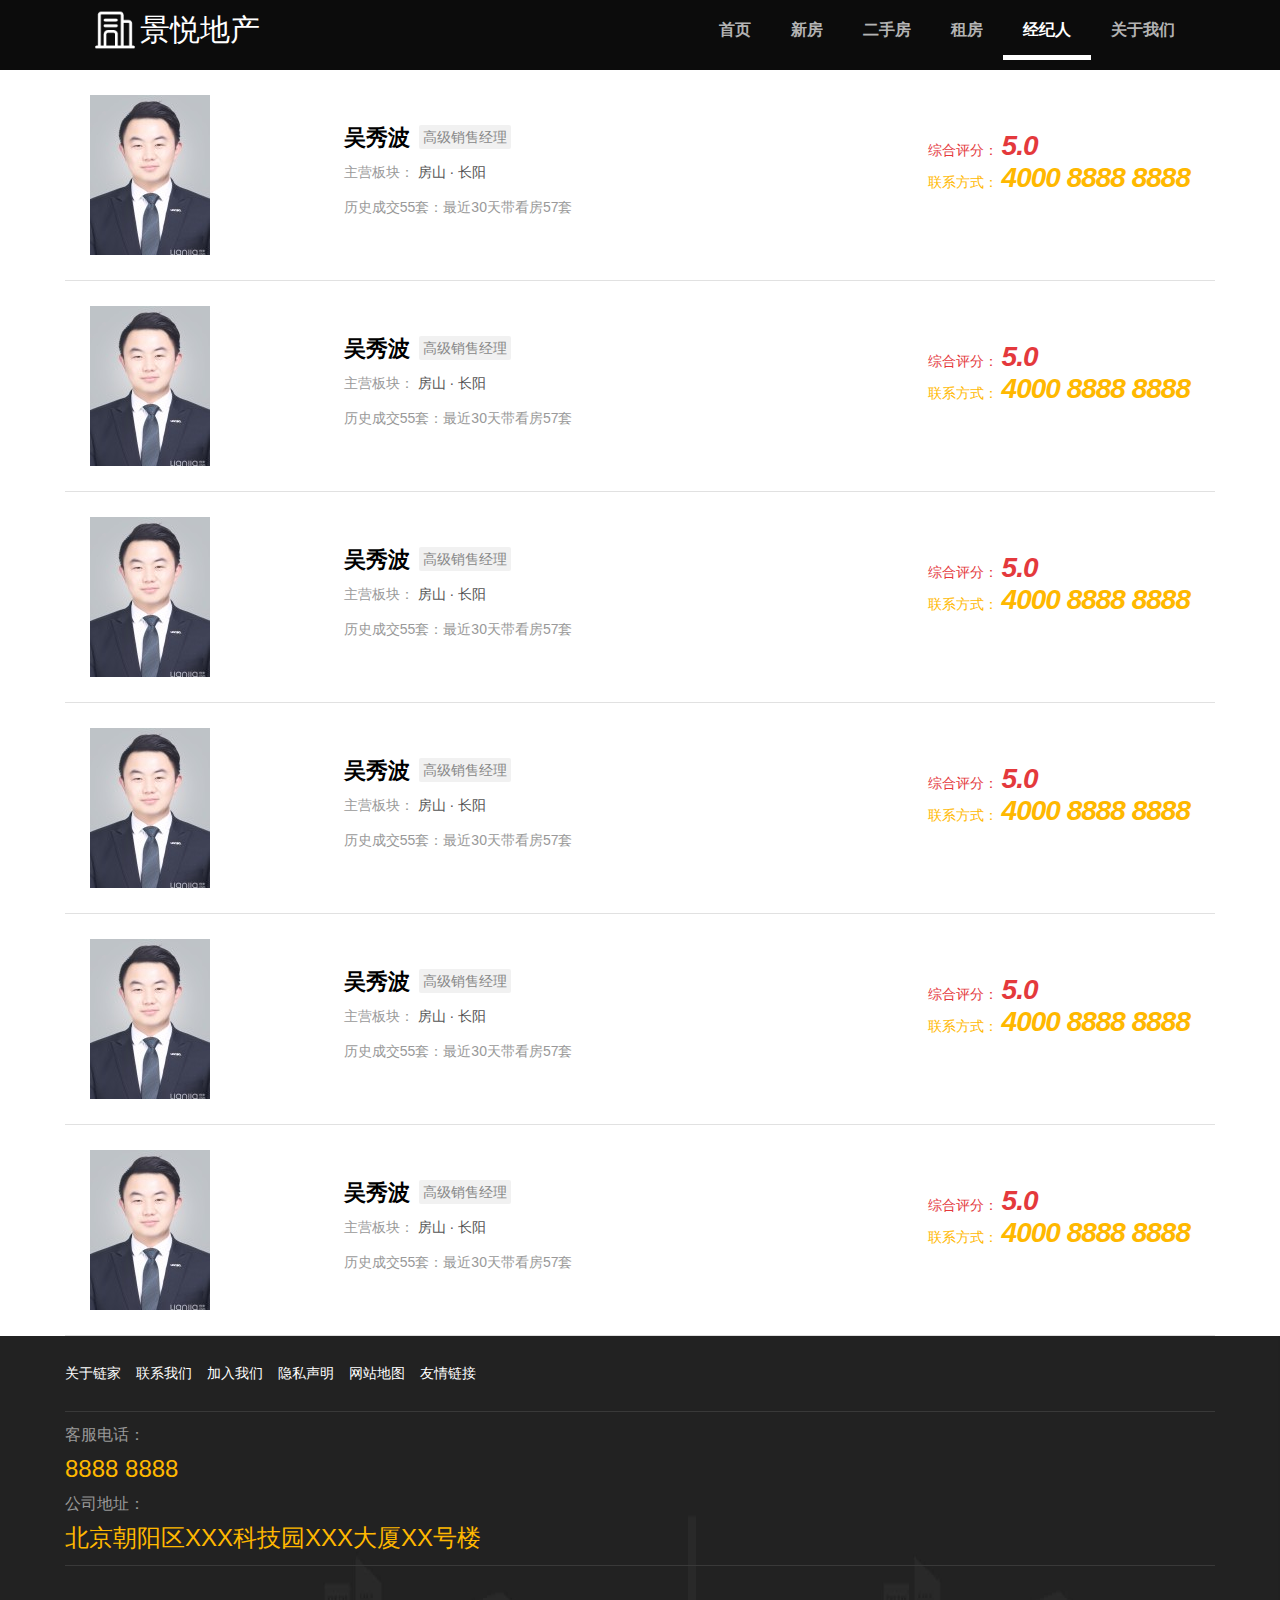
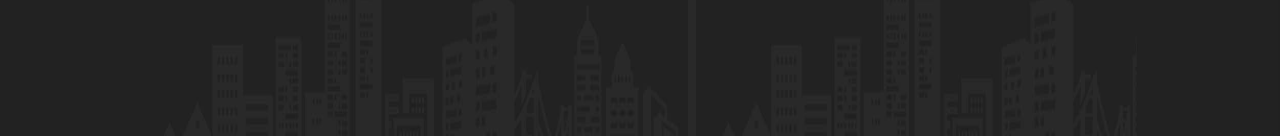
==== commit d15139d9: "完成经纪人页" ====
--- a/pages/agent.html
+++ b/pages/agent.html
@@ -7,7 +7,7 @@
 	<link href="../css/reset.css" rel="stylesheet">
 	<link href="../layui/css/layui.css" rel="stylesheet">
 	<link href="../css/index.css" rel="stylesheet">
-	<link href="../css/new-house.css" rel="stylesheet">
+	<link href="../css/agent.css" rel="stylesheet">
 </head>
 <body>
 	<header class="header">
@@ -25,147 +25,161 @@
 		</ul>
 	</div>
 </header>
-	<div class="house-conntent">
-		<div class="wrapper ">
-			<ul class="theme_list ">
-				<li><a class="theme_link"><img src="../imgs/new-card3.jpg"><span class="theme_link_txt ">品牌地产</span></a></li>
-				<li><a class="theme_link"><img src="../imgs/new-card4.jpg"><span class="theme_link_txt ">环境项目</span></a></li>
-				<li><a class="theme_link"><img src="../imgs/new-card5.jpg"><span class="theme_link_txt ">优质别墅</span></a></li>
-				<li><a class="theme_link"><img src="../imgs/new-card6.jpg"><span class="theme_link_txt ">品质户型</span></a></li>
-			</ul>
-		</div>
+	<div class="wrapper ">
+		<ul class="age-ul">
+			<li class="age-li">
+				<div class="age-left"><img src="../imgs/avt.jpg"></div>
+				<div class="age-mid">
+					<div>
+						<span class="li-name">吴秀波</span>
+						<span class="li-duty">高级销售经理</span>
+					</div>
+					<div>
+						<span class="li-bankuai">主营板块：</span>
+						<span class="li-address">房山 · 长阳</span>
+					</div>
+					<div>
+						<span class="li-bankuai">历史成交55套：最近30天带看房57套</span>
+					</div>
+				</div>
+				<div class="age-right">
+					<div>
+						<span class="li-score">综合评分：<i>5.0</i></span>
+					</div>
+					<div>
+						<span class="li-call">联系方式：<i>4000 8888 8888</i></span>
+
+					</div>
+				</div>
+			</li>
+			<li class="age-li">
+				<div class="age-left"><img src="../imgs/avt.jpg"></div>
+				<div class="age-mid">
+					<div>
+						<span class="li-name">吴秀波</span>
+						<span class="li-duty">高级销售经理</span>
+					</div>
+					<div>
+						<span class="li-bankuai">主营板块：</span>
+						<span class="li-address">房山 · 长阳</span>
+					</div>
+					<div>
+						<span class="li-bankuai">历史成交55套：最近30天带看房57套</span>
+					</div>
+				</div>
+				<div class="age-right">
+					<div>
+						<span class="li-score">综合评分：<i>5.0</i></span>
+					</div>
+					<div>
+						<span class="li-call">联系方式：<i>4000 8888 8888</i></span>
+
+					</div>
+				</div>
+			</li>
+			<li class="age-li">
+				<div class="age-left"><img src="../imgs/avt.jpg"></div>
+				<div class="age-mid">
+					<div>
+						<span class="li-name">吴秀波</span>
+						<span class="li-duty">高级销售经理</span>
+					</div>
+					<div>
+						<span class="li-bankuai">主营板块：</span>
+						<span class="li-address">房山 · 长阳</span>
+					</div>
+					<div>
+						<span class="li-bankuai">历史成交55套：最近30天带看房57套</span>
+					</div>
+				</div>
+				<div class="age-right">
+					<div>
+						<span class="li-score">综合评分：<i>5.0</i></span>
+					</div>
+					<div>
+						<span class="li-call">联系方式：<i>4000 8888 8888</i></span>
+
+					</div>
+				</div>
+			</li>
+			<li class="age-li">
+				<div class="age-left"><img src="../imgs/avt.jpg"></div>
+				<div class="age-mid">
+					<div>
+						<span class="li-name">吴秀波</span>
+						<span class="li-duty">高级销售经理</span>
+					</div>
+					<div>
+						<span class="li-bankuai">主营板块：</span>
+						<span class="li-address">房山 · 长阳</span>
+					</div>
+					<div>
+						<span class="li-bankuai">历史成交55套：最近30天带看房57套</span>
+					</div>
+				</div>
+				<div class="age-right">
+					<div>
+						<span class="li-score">综合评分：<i>5.0</i></span>
+					</div>
+					<div>
+						<span class="li-call">联系方式：<i>4000 8888 8888</i></span>
+
+					</div>
+				</div>
+			</li>
+			<li class="age-li">
+				<div class="age-left"><img src="../imgs/avt.jpg"></div>
+				<div class="age-mid">
+					<div>
+						<span class="li-name">吴秀波</span>
+						<span class="li-duty">高级销售经理</span>
+					</div>
+					<div>
+						<span class="li-bankuai">主营板块：</span>
+						<span class="li-address">房山 · 长阳</span>
+					</div>
+					<div>
+						<span class="li-bankuai">历史成交55套：最近30天带看房57套</span>
+					</div>
+				</div>
+				<div class="age-right">
+					<div>
+						<span class="li-score">综合评分：<i>5.0</i></span>
+					</div>
+					<div>
+						<span class="li-call">联系方式：<i>4000 8888 8888</i></span>
+
+					</div>
+				</div>
+			</li>
+			<li class="age-li">
+				<div class="age-left"><img src="../imgs/avt.jpg"></div>
+				<div class="age-mid">
+					<div>
+						<span class="li-name">吴秀波</span>
+						<span class="li-duty">高级销售经理</span>
+					</div>
+					<div>
+						<span class="li-bankuai">主营板块：</span>
+						<span class="li-address">房山 · 长阳</span>
+					</div>
+					<div>
+						<span class="li-bankuai">历史成交55套：最近30天带看房57套</span>
+					</div>
+				</div>
+				<div class="age-right">
+					<div>
+						<span class="li-score">综合评分：<i>5.0</i></span>
+					</div>
+					<div>
+						<span class="li-call">联系方式：<i>4000 8888 8888</i></span>
+
+					</div>
+				</div>
+			</li>
+		</ul>
 	</div>
-	<div class="hotHouse wrapper">
-		<div class="hotHouse_title">
-			<h2 class="hotHouse_title_theme"><a href="/bj/loupan/" target="_blank">推荐楼盘</a></h2>
-			<span class="hotHouse_title_span">为您推荐优质精品楼盘</span>
-		</div>
-		<div class="hotHouse_con">
-			<ul class="hotHouse_list">
-				<li>
-					<a href="/bj/loupan/17166.html" target="_blank" title="华银城" class="hotHouse_listImg">
-						<img class="load" src="../imgs/new-card3.jpg" >
-					</a>
-					<div class="hotHouse_listCon">
-						<div class="hotHouse_listName">
-							<a href="javascript:;" title="华银城">华银城</a>
-							<span class="fr fontS18 colorRed">8500元/㎡</span>
-						</div>
-						<div class="hotHouse_listPrice">
-							<span class="address color888">环京-保定市</span>
-							<span class="color888 fr">63-100㎡</span>
-						</div>
-					</div>
-				</li>
-				<li>
-					<a href="/bj/loupan/17166.html" target="_blank" title="华银城" class="hotHouse_listImg">
-						<img class="load" src="../imgs/new-card3.jpg" >
-					</a>
-					<div class="hotHouse_listCon">
-						<div class="hotHouse_listName">
-							<a href="javascript:;" title="华银城">华银城</a>
-							<span class="fr fontS18 colorRed">8500元/㎡</span>
-						</div>
-						<div class="hotHouse_listPrice">
-							<span class="address color888">环京-保定市</span>
-							<span class="color888 fr">63-100㎡</span>
-						</div>
-					</div>
-				</li>
-				<li>
-					<a href="/bj/loupan/17166.html" target="_blank" title="华银城" class="hotHouse_listImg">
-						<img class="load" src="../imgs/new-card3.jpg" >
-					</a>
-					<div class="hotHouse_listCon">
-						<div class="hotHouse_listName">
-							<a href="javascript:;" title="华银城">华银城</a>
-							<span class="fr fontS18 colorRed">8500元/㎡</span>
-						</div>
-						<div class="hotHouse_listPrice">
-							<span class="address color888">环京-保定市</span>
-							<span class="color888 fr">63-100㎡</span>
-						</div>
-					</div>
-				</li>
-				<li>
-					<a href="/bj/loupan/17166.html" target="_blank" title="华银城" class="hotHouse_listImg">
-						<img class="load" src="../imgs/new-card3.jpg" >
-					</a>
-					<div class="hotHouse_listCon">
-						<div class="hotHouse_listName">
-							<a href="javascript:;" title="华银城">华银城</a>
-							<span class="fr fontS18 colorRed">8500元/㎡</span>
-						</div>
-						<div class="hotHouse_listPrice">
-							<span class="address color888">环京-保定市</span>
-							<span class="color888 fr">63-100㎡</span>
-						</div>
-					</div>
-				</li>
-				<li>
-					<a href="/bj/loupan/17166.html" target="_blank" title="华银城" class="hotHouse_listImg">
-						<img class="load" src="../imgs/new-card3.jpg" >
-					</a>
-					<div class="hotHouse_listCon">
-						<div class="hotHouse_listName">
-							<a href="javascript:;" title="华银城">华银城</a>
-							<span class="fr fontS18 colorRed">8500元/㎡</span>
-						</div>
-						<div class="hotHouse_listPrice">
-							<span class="address color888">环京-保定市</span>
-							<span class="color888 fr">63-100㎡</span>
-						</div>
-					</div>
-				</li>
-				<li>
-					<a href="/bj/loupan/17166.html" target="_blank" title="华银城" class="hotHouse_listImg">
-						<img class="load" src="../imgs/new-card3.jpg" >
-					</a>
-					<div class="hotHouse_listCon">
-						<div class="hotHouse_listName">
-							<a href="javascript:;" title="华银城">华银城</a>
-							<span class="fr fontS18 colorRed">8500元/㎡</span>
-						</div>
-						<div class="hotHouse_listPrice">
-							<span class="address color888">环京-保定市</span>
-							<span class="color888 fr">63-100㎡</span>
-						</div>
-					</div>
-				</li>
-				<li>
-					<a href="/bj/loupan/17166.html" target="_blank" title="华银城" class="hotHouse_listImg">
-						<img class="load" src="../imgs/new-card3.jpg" >
-					</a>
-					<div class="hotHouse_listCon">
-						<div class="hotHouse_listName">
-							<a href="javascript:;" title="华银城">华银城</a>
-							<span class="fr fontS18 colorRed">8500元/㎡</span>
-						</div>
-						<div class="hotHouse_listPrice">
-							<span class="address color888">环京-保定市</span>
-							<span class="color888 fr">63-100㎡</span>
-						</div>
-					</div>
-				</li>
-				<li>
-					<a href="/bj/loupan/17166.html" target="_blank" title="华银城" class="hotHouse_listImg">
-						<img class="load" src="../imgs/new-card3.jpg" >
-					</a>
-					<div class="hotHouse_listCon">
-						<div class="hotHouse_listName">
-							<a href="javascript:;" title="华银城">华银城</a>
-							<span class="fr fontS18 colorRed">8500元/㎡</span>
-						</div>
-						<div class="hotHouse_listPrice">
-							<span class="address color888">环京-保定市</span>
-							<span class="color888 fr">63-100㎡</span>
-						</div>
-					</div>
-				</li>
-			</ul>
-			<a href="javascript:;" target="_blank" class="layui-btn layui-btn-lg layui-btn-warm btn-more">更多楼盘</a>
-		</div>
-	</div>
+
 
 	<script src="../layui/layui.all.js"></script>
 	<script src="../js/new-house.js"></script>
--- a/css/agent.css
+++ b/css/agent.css
@@ -0,0 +1,71 @@
+.age-li{
+		display: flex;
+		justify-content: space-between;
+		padding: 25px;
+		border-bottom: 1px solid #e1e1e1;
+}
+.age-li:hover{
+		background: url("../imgs/s-truth-bg.png");
+}
+
+age-left{
+		width: 120px;
+}
+.age-left img{
+		width: 120px;
+		height: 160px;
+}
+.age-mid{
+		width: 450px;
+		height: auto;
+		padding-top: 25px;
+}
+.age-mid span{
+		line-height: 35px;
+}
+
+.li-name{
+		font-size: 22px;
+		font-weight: bold;
+		vertical-align: top;
+}
+.li-duty{
+		background: #f1f1f1;
+		padding: 4px;
+		color: #888888;
+		margin-left: 5px;
+		-webkit-border-radius: 2px;
+		-moz-border-radius: 2px;
+		-ms-border-radius: 2px;
+		-o-border-radius: 2px;
+		border-radius: 2px;
+		font-size: 14px;
+}
+.li-bankuai{
+		color: #999999;
+		font-weight: 400;
+}
+.li-address{
+		color:#555;
+}
+.li-score{
+		color: #e4393c;
+}
+.li-score i{
+		font-size: 28px;
+		font-weight: 700;
+		margin-left: 4px;
+		letter-spacing: -1px;
+}
+.li-call{
+		color:#FFB800;
+}
+.li-call i{
+		font-size: 28px;
+		font-weight: 700;
+		margin-left: 4px;
+		letter-spacing: -1px;
+}
+.age-right{
+		padding-top: 35px;
+}